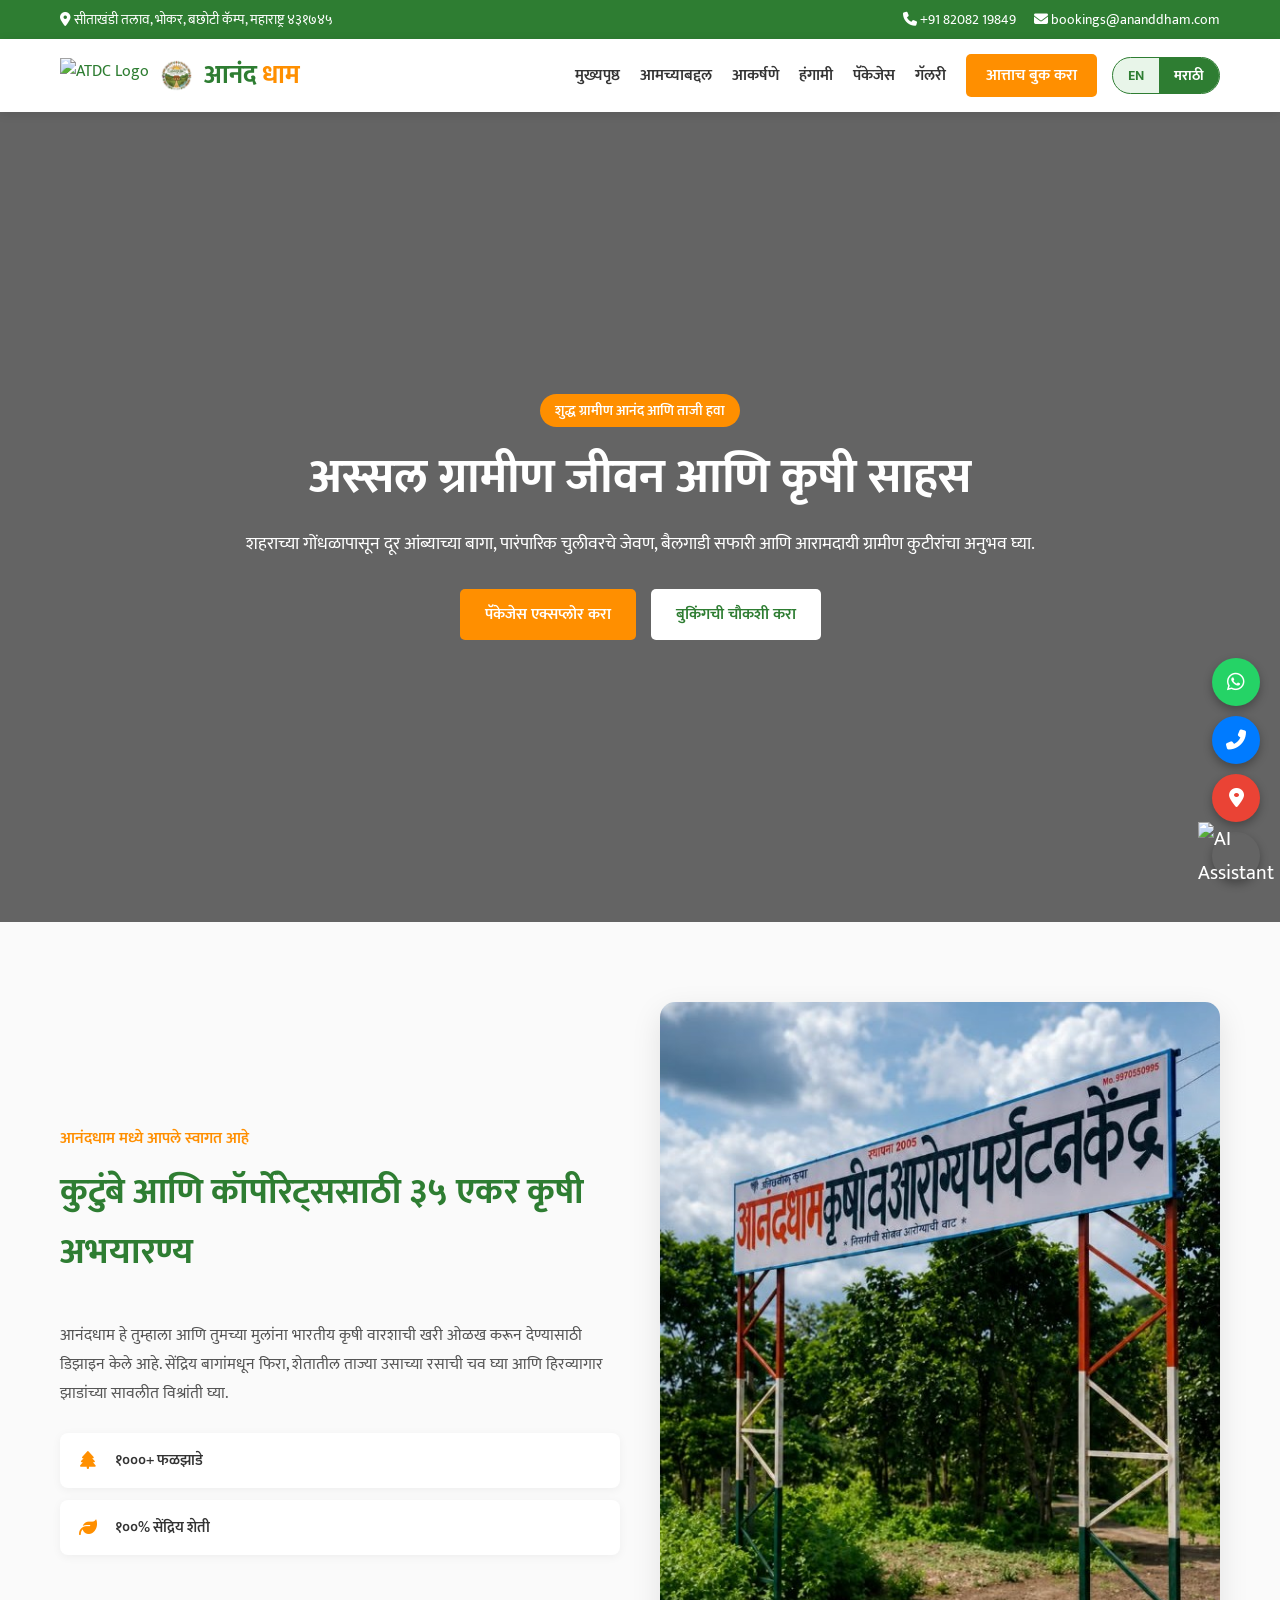
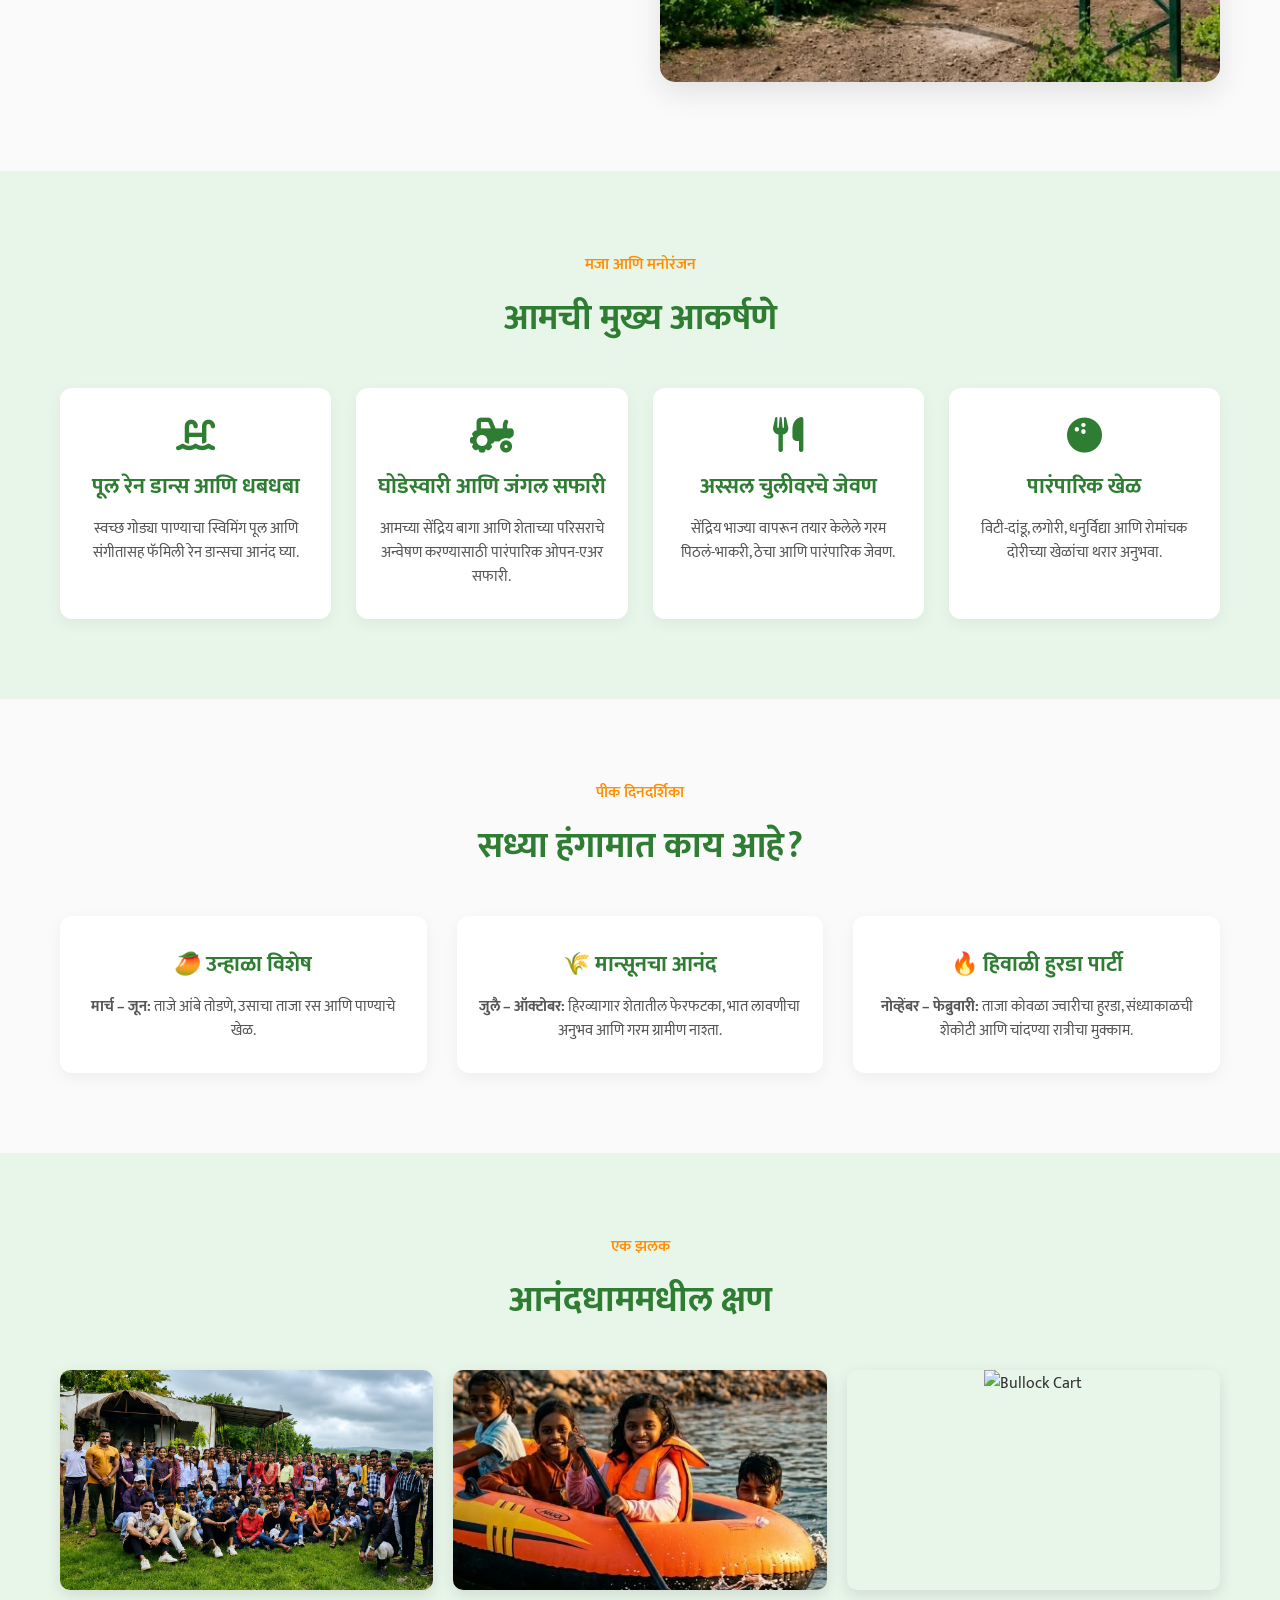
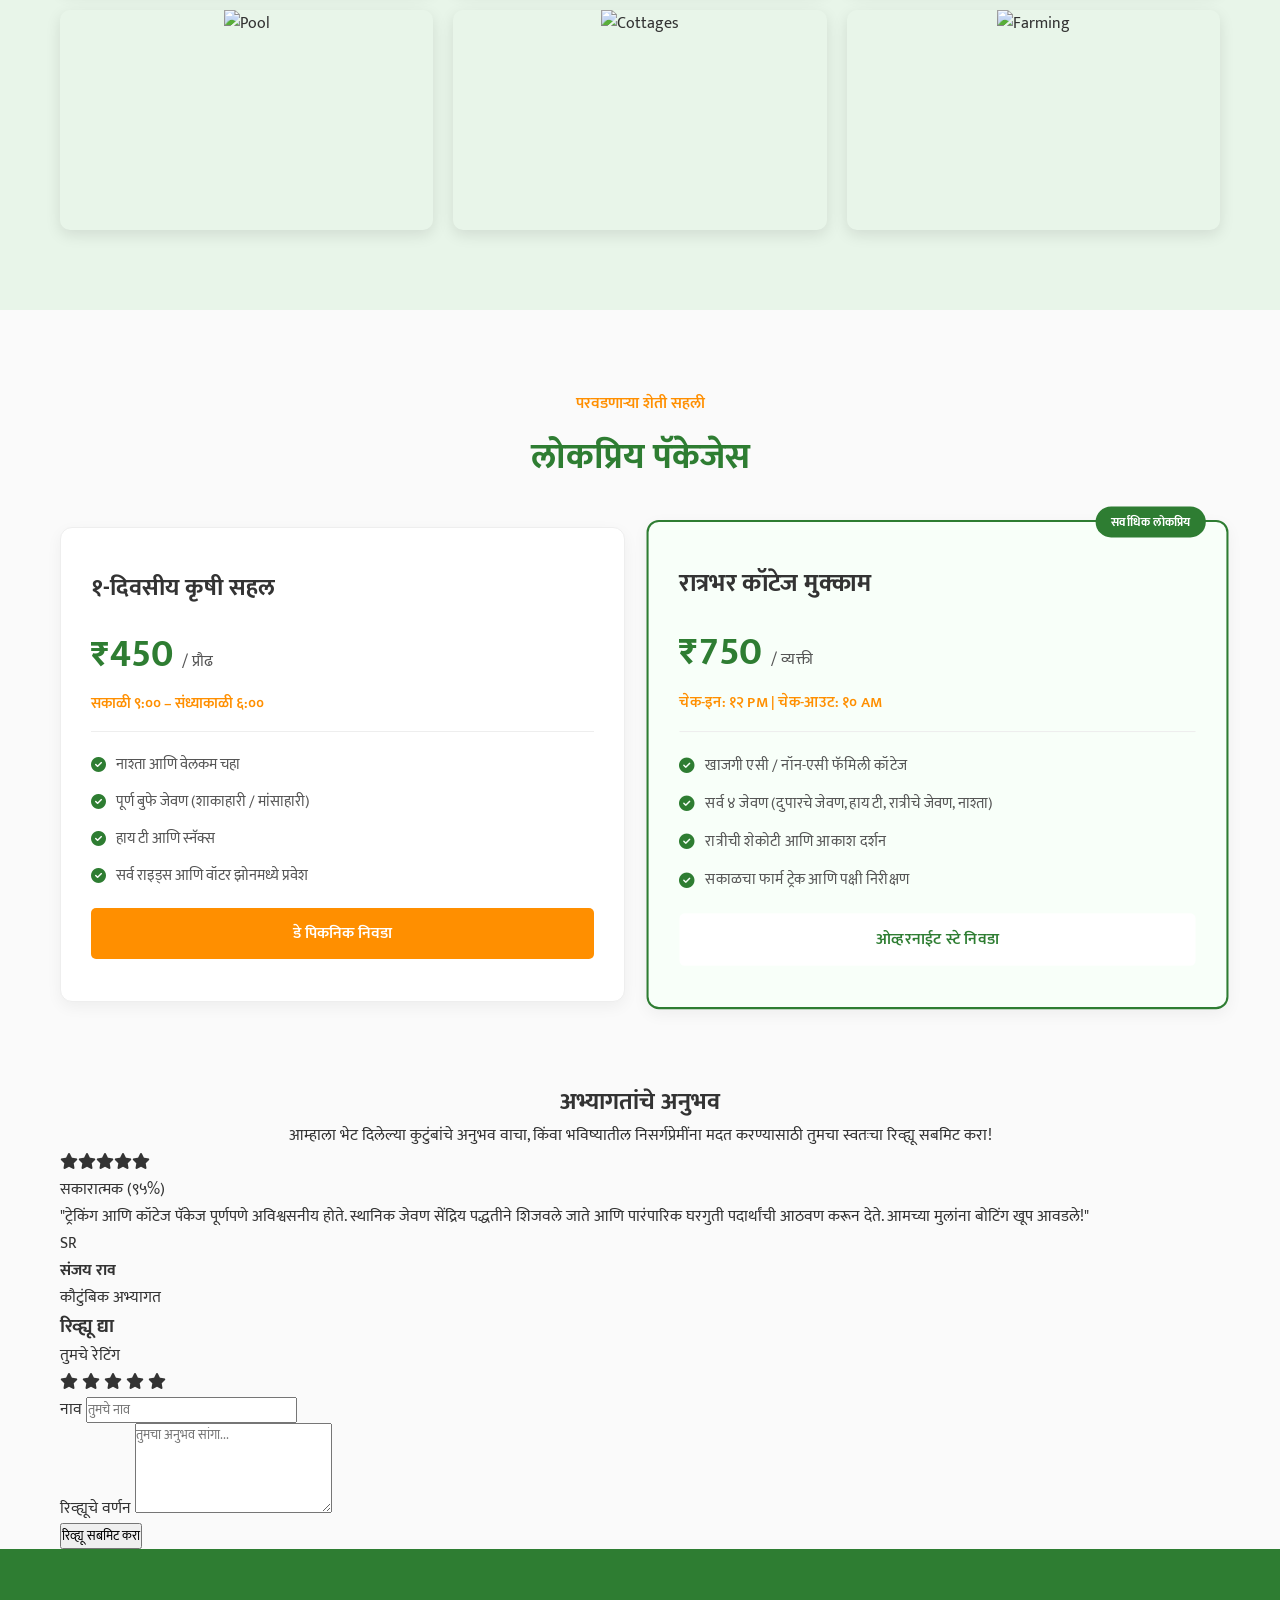
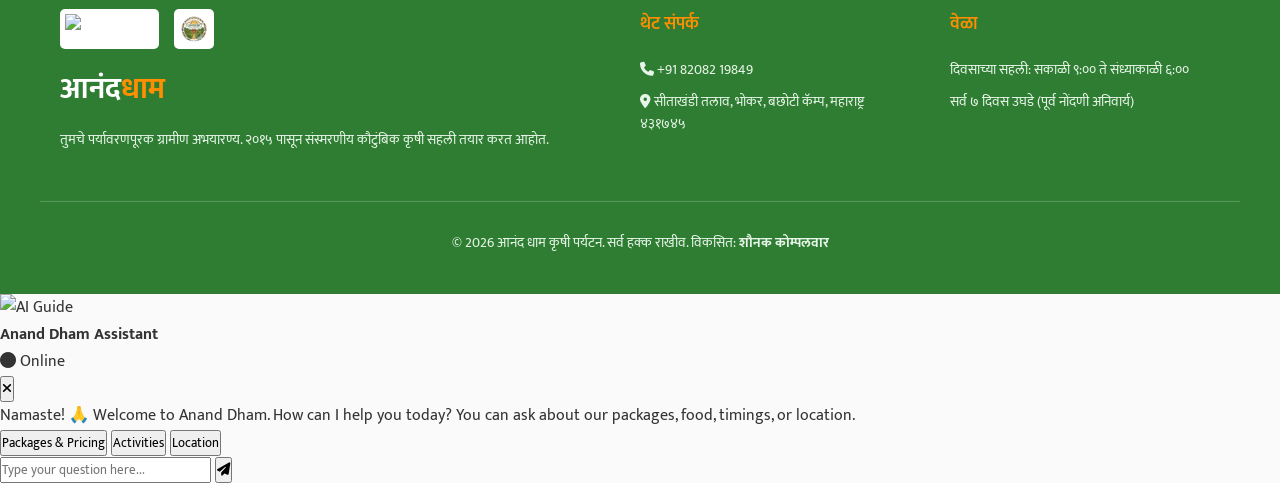
==== marathi.html @ 893b4823 "Update marathi.html" ====
<!DOCTYPE html>
<html lang="mr">
<head>
    <meta charset="UTF-8">
    <meta name="viewport" content="width=device-width, initial-scale=1.0">
    <title>आनंद धाम कृषी पर्यटन | अस्सल ग्रामीण जीवन</title>
    
    <!-- FontAwesome for Icons -->
    <link rel="stylesheet" href="https://cdnjs.cloudflare.com/ajax/libs/font-awesome/6.4.0/css/all.min.css">
    
    <!-- External CSS -->
    <link rel="stylesheet" href="style.css">
</head>
<body>

    <!-- Top Bar -->
    <div class="top-bar">
        <div class="top-bar-content">
            <span><i class="fas fa-map-marker-alt"></i> सीताखंडी तलाव, भोकर, बछोटी कॅम्प, महाराष्ट्र ४३१७४५</span>
            <div class="top-contact">
                <a href="tel:+918208219849"><i class="fas fa-phone"></i> +91 82082 19849</a>
                <a href="mailto:bookings@ananddham.com"><i class="fas fa-envelope"></i> bookings@ananddham.com</a>
            </div>
        </div>
    </div>

    <!-- Navigation Bar -->
    <header id="main-header">
        <div class="nav-container">
            <a href="#" class="logo">
                <img src="https://agritourism.in/wp-content/uploads/2023/07/ATDC-logo-01-01.png" alt="ATDC Logo" class="atdc-logo">
                <img src="Images/Logo.png" alt="Anand Dham Logo" class="second-logo">
                <h2>आनंद<span>धाम</span></h2>
            </a>

            <!-- Mobile Menu Icon -->
            <div class="menu-btn" id="menu-btn">
                <i class="fas fa-bars"></i>
            </div>

            <!-- Nav Links -->
            <ul class="nav-links" id="nav-links">
                <li><a href="#home" onclick="closeMenu()">मुख्यपृष्ठ</a></li>
                <li><a href="#about" onclick="closeMenu()">आमच्याबद्दल</a></li>
                <li><a href="#attractions" onclick="closeMenu()">आकर्षणे</a></li>
                <li><a href="#seasonal" onclick="closeMenu()">हंगामी</a></li>
                <li><a href="#packages" onclick="closeMenu()">पॅकेजेस</a></li>
                <li><a href="#gallery" onclick="closeMenu()">गॅलरी</a></li>
                <li><a href="https://wa.me/918208219849" class="btn-nav" onclick="closeMenu()">आत्ताच बुक करा</a></li>
                
                <!-- Language Switcher -->
                <li class="lang-switcher">
                    <a href="index.html" class="lang-btn">EN</a>
                    <a href="marathi.html" class="lang-btn active">मराठी</a>
                </li>
            </ul>
        </div>
    </header>

    <!-- Hero Section -->
    <section id="home" class="hero">
        <div class="hero-content reveal">
            <span class="badge">शुद्ध ग्रामीण आनंद आणि ताजी हवा</span>
            <h1>अस्सल ग्रामीण जीवन आणि कृषी साहस</h1>
            <p>शहराच्या गोंधळापासून दूर आंब्याच्या बागा, पारंपारिक चुलीवरचे जेवण, बैलगाडी सफारी आणि आरामदायी ग्रामीण कुटीरांचा अनुभव घ्या.</p>
            <div class="hero-btns">
                <a href="#packages" class="btn-primary">पॅकेजेस एक्सप्लोर करा</a>
                <a href="https://wa.me/918208219849" target="_blank" class="btn-secondary">बुकिंगची चौकशी करा</a>
            </div>
        </div>
    </section>

    <!-- About Section -->
    <section id="about" class="about-section">
        <div class="container about-grid">
            <div class="about-text reveal">
                <span class="section-subtitle">आनंदधाम मध्ये आपले स्वागत आहे</span>
                <h2 class="section-title">कुटुंबे आणि कॉर्पोरेट्ससाठी ३५ एकर कृषी अभयारण्य</h2>
                <p>आनंदधाम हे तुम्हाला आणि तुमच्या मुलांना भारतीय कृषी वारशाची खरी ओळख करून देण्यासाठी डिझाइन केले आहे. सेंद्रिय बागांमधून फिरा, शेतातील ताज्या उसाच्या रसाची चव घ्या आणि हिरव्यागार झाडांच्या सावलीत विश्रांती घ्या.</p>
                <div class="features-list">
                    <div class="feature-item"><i class="fas fa-tree"></i> १०००+ फळझाडे</div>
                    <div class="feature-item"><i class="fas fa-leaf"></i> १००% सेंद्रिय शेती</div>
                </div>
            </div>
            <div class="about-img reveal">
                <img src="Images/Entry_Gate.jpeg" alt="Rural Farm Walk">
            </div>
        </div>
    </section>

    <!-- Attractions Section -->
    <section id="attractions" class="attractions-section bg-light">
        <div class="container text-center reveal">
            <span class="section-subtitle">मजा आणि मनोरंजन</span>
            <h2 class="section-title">आमची मुख्य आकर्षणे</h2>
            <div class="grid-4">
                <div class="attraction-card">
                    <i class="fas fa-swimming-pool"></i>
                    <h3>पूल रेन डान्स आणि धबधबा</h3>
                    <p>स्वच्छ गोड्या पाण्याचा स्विमिंग पूल आणि संगीतासह फॅमिली रेन डान्सचा आनंद घ्या.</p>
                </div>
                <div class="attraction-card">
                    <i class="fas fa-tractor"></i>
                    <h3>घोडेस्वारी आणि जंगल सफारी</h3>
                    <p>आमच्या सेंद्रिय बागा आणि शेताच्या परिसराचे अन्वेषण करण्यासाठी पारंपारिक ओपन-एअर सफारी.</p>
                </div>
                <div class="attraction-card">
                    <i class="fas fa-utensils"></i>
                    <h3>अस्सल चुलीवरचे जेवण</h3>
                    <p>सेंद्रिय भाज्या वापरून तयार केलेले गरम पिठलं-भाकरी, ठेचा आणि पारंपारिक जेवण.</p>
                </div>
                <div class="attraction-card">
                    <i class="fas fa-bowling-ball"></i>
                    <h3>पारंपारिक खेळ</h3>
                    <p>विटी-दांडू, लगोरी, धनुर्विद्या आणि रोमांचक दोरीच्या खेळांचा थरार अनुभवा.</p>
                </div>
            </div>
        </div>
    </section>

    <!-- Seasonal Harvest Section -->
    <section id="seasonal" class="seasonal-section">
        <div class="container text-center reveal">
            <span class="section-subtitle">पीक दिनदर्शिका</span>
            <h2 class="section-title">सध्या हंगामात काय आहे?</h2>
            <div class="grid-3">
                <div class="season-card">
                    <h3>🥭 उन्हाळा विशेष</h3>
                    <p><strong>मार्च – जून:</strong> ताजे आंबे तोडणे, उसाचा ताजा रस आणि पाण्याचे खेळ.</p>
                </div>
                <div class="season-card">
                    <h3>🌾 मान्सूनचा आनंद</h3>
                    <p><strong>जुलै – ऑक्टोबर:</strong> हिरव्यागार शेतातील फेरफटका, भात लावणीचा अनुभव आणि गरम ग्रामीण नाश्ता.</p>
                </div>
                <div class="season-card">
                    <h3>🔥 हिवाळी हुरडा पार्टी</h3>
                    <p><strong>नोव्हेंबर – फेब्रुवारी:</strong> ताजा कोवळा ज्वारीचा हुरडा, संध्याकाळची शेकोटी आणि चांदण्या रात्रीचा मुक्काम.</p>
                </div>
            </div>
        </div>
    </section>

    <!-- Gallery Section -->
    <section id="gallery" class="gallery-section bg-light">
        <div class="container text-center reveal">
            <span class="section-subtitle">एक झलक</span>
            <h2 class="section-title">आनंदधाममधील क्षण</h2>
            <div class="gallery-grid">
                <div class="gallery-item"><img src="Images/Trip.png" alt="Farm View"></div>
                <div class="gallery-item"><img src="Images/Boating.jpeg" alt="Chulha Food"></div>
                <div class="gallery-item"><img src="https://images.unsplash.com/photo-1500595046743-cd271d694d30?auto=format&fit=crop&w=600&q=80" alt="Bullock Cart"></div>
                <div class="gallery-item"><img src="https://images.unsplash.com/photo-1576013551627-0cc20b96c2a7?auto=format&fit=crop&w=600&q=80" alt="Pool"></div>
                <div class="gallery-item"><img src="https://images.unsplash.com/photo-1587061949409-02df41d5e562?auto=format&fit=crop&w=600&q=80" alt="Cottages"></div>
                <div class="gallery-item"><img src="https://images.unsplash.com/photo-1618160702438-9b02ab6515c9?auto=format&fit=crop&w=600&q=80" alt="Farming"></div>
            </div>
        </div>
    </section>

    <!-- Packages Section -->
    <section id="packages" class="packages-section">
        <div class="container text-center reveal">
            <span class="section-subtitle">परवडणाऱ्या शेती सहली</span>
            <h2 class="section-title">लोकप्रिय पॅकेजेस</h2>
            <div class="grid-2">
                <div class="pricing-card">
                    <h3>१-दिवसीय कृषी सहल</h3>
                    <div class="price">₹450 <span>/ प्रौढ</span></div>
                    <p class="time">सकाळी ९:०० – संध्याकाळी ६:००</p>
                    <ul class="package-features">
                        <li><i class="fas fa-check-circle"></i> नाश्ता आणि वेलकम चहा</li>
                        <li><i class="fas fa-check-circle"></i> पूर्ण बुफे जेवण (शाकाहारी / मांसाहारी)</li>
                        <li><i class="fas fa-check-circle"></i> हाय टी आणि स्नॅक्स</li>
                        <li><i class="fas fa-check-circle"></i> सर्व राइड्स आणि वॉटर झोनमध्ये प्रवेश</li>
                    </ul>
                    <a href="https://wa.me/918208219849" target="_blank" class="btn-primary full-width">डे पिकनिक निवडा</a>
                </div>

                <div class="pricing-card popular">
                    <div class="popular-badge">सर्वाधिक लोकप्रिय</div>
                    <h3>रात्रभर कॉटेज मुक्काम</h3>
                    <div class="price">₹750 <span>/ व्यक्ती</span></div>
                    <p class="time">चेक-इन: १२ PM | चेक-आउट: १० AM</p>
                    <ul class="package-features">
                        <li><i class="fas fa-check-circle"></i> खाजगी एसी / नॉन-एसी फॅमिली कॉटेज</li>
                        <li><i class="fas fa-check-circle"></i> सर्व ४ जेवण (दुपारचे जेवण, हाय टी, रात्रीचे जेवण, नाश्ता)</li>
                        <li><i class="fas fa-check-circle"></i> रात्रीची शेकोटी आणि आकाश दर्शन</li>
                        <li><i class="fas fa-check-circle"></i> सकाळचा फार्म ट्रेक आणि पक्षी निरीक्षण</li>
                    </ul>
                    <a href="https://wa.me/918208219849" target="_blank" class="btn-secondary full-width">ओव्हरनाईट स्टे निवडा</a>
                </div>
            </div>
        </div>
    </section>

    <!-- Testimonials Section -->
    <section id="testimonials" class="testimonials-section">
        <div class="container">
            <div class="text-center reveal">
                <h2 class="testimonials-title">अभ्यागतांचे अनुभव</h2>
                <p class="testimonials-subtitle">आम्हाला भेट दिलेल्या कुटुंबांचे अनुभव वाचा, किंवा भविष्यातील निसर्गप्रेमींना मदत करण्यासाठी तुमचा स्वतःचा रिव्ह्यू सबमिट करा!</p>
            </div>
            
            <div class="testimonials-grid reveal">
                <!-- Left: Testimonial Card -->
                <div class="testimonial-display">
                    <div class="testimonial-card">
                        <div class="stars-rating">
                            <div>
                                <i class="fas fa-star"></i><i class="fas fa-star"></i><i class="fas fa-star"></i><i class="fas fa-star"></i><i class="fas fa-star"></i>
                            </div>
                            <span class="sentiment-badge">सकारात्मक (९५%)</span>
                        </div>
                        <p class="testimonial-text">"ट्रेकिंग आणि कॉटेज पॅकेज पूर्णपणे अविश्वसनीय होते. स्थानिक जेवण सेंद्रिय पद्धतीने शिजवले जाते आणि पारंपारिक घरगुती पदार्थांची आठवण करून देते. आमच्या मुलांना बोटिंग खूप आवडले!"</p>
                        <div class="testimonial-author">
                            <div class="author-avatar">SR</div>
                            <div class="author-info">
                                <h4>संजय राव</h4>
                                <span>कौटुंबिक अभ्यागत</span>
                            </div>
                        </div>
                    </div>
                    <div class="carousel-dots">
                        <span class="dot"></span>
                        <span class="dot active"></span>
                    </div>
                </div>

                <!-- Right: Review Form -->
                <div class="review-form-container">
                    <h3>रिव्ह्यू द्या</h3>
                    <form class="review-form">
                        <div class="form-group">
                            <label>तुमचे रेटिंग</label>
                            <div class="form-stars" id="rating-stars">
                                <i class="fas fa-star" data-value="1"></i>
                                <i class="fas fa-star" data-value="2"></i>
                                <i class="fas fa-star" data-value="3"></i>
                                <i class="fas fa-star" data-value="4"></i>
                                <i class="fas fa-star" data-value="5"></i>
                            </div>
                        </div>
                        <div class="form-group">
                            <label for="reviewerName">नाव</label>
                            <input type="text" id="reviewerName" placeholder="तुमचे नाव">
                        </div>
                        <div class="form-group">
                            <label for="reviewDesc">रिव्ह्यूचे वर्णन</label>
                            <textarea id="reviewDesc" rows="4" placeholder="तुमचा अनुभव सांगा..."></textarea>
                        </div>
                        <button type="button" class="btn-submit-review">रिव्ह्यू सबमिट करा</button>
                    </form>
                </div>
            </div>
        </div>
    </section>

    <!-- Footer -->
    <footer>
        <div class="container footer-grid reveal">
            <div class="footer-about">
                <div class="footer-logos">
                    <img src="https://agritourism.in/wp-content/uploads/2023/07/ATDC-logo-01-01.png" alt="ATDC Logo" class="atdc-logo-footer">
                    <img src="Images/Logo.png" alt="Anand Dham Logo" class="second-logo-footer">
                </div>
                <h2 class="footer-logo">आनंद<span>धाम</span></h2>
                <p>तुमचे पर्यावरणपूरक ग्रामीण अभयारण्य. २०१५ पासून संस्मरणीय कौटुंबिक कृषी सहली तयार करत आहोत.</p>
            </div>
            <div class="footer-contact">
                <h4>थेट संपर्क</h4>
                <p><i class="fas fa-phone"></i> +91 82082 19849</p>
                <p><i class="fas fa-map-marker-alt"></i> सीताखंडी तलाव, भोकर, बछोटी कॅम्प, महाराष्ट्र ४३१७४५</p>
            </div>
            <div class="footer-timing">
                <h4>वेळा</h4>
                <p>दिवसाच्या सहली: सकाळी ९:०० ते संध्याकाळी ६:००</p>
                <p>सर्व ७ दिवस उघडे (पूर्व नोंदणी अनिवार्य)</p>
            </div>
        </div>
        <div class="footer-bottom">
            <p>© 2026 आनंद धाम कृषी पर्यटन. सर्व हक्क राखीव. विकसित: <strong>शौनक कोम्पलवार</strong></p>
        </div>
    </footer>

    <!-- Floating Action Buttons -->
    <div class="floating-btns">
        <a href="https://wa.me/918208219849" class="float-btn wa-btn" target="_blank" title="WhatsApp Us"><i class="fab fa-whatsapp"></i></a>
        <a href="tel:+918208219849" class="float-btn call-btn" title="Call Us"><i class="fas fa-phone-alt"></i></a>
        <a href="https://maps.app.goo.gl/69PdTthLJy8bMyaJ8" class="float-btn map-btn" target="_blank" title="View on Map"><i class="fas fa-map-marker-alt"></i></a>
        
        <!-- New AI Bot Widget Button -->
        <a href="#" class="float-btn ai-bot-btn" title="Chat with AI" id="ai-chat-toggle">
            <img src="https://images.unsplash.com/photo-1544005313-94ddf0286df2?auto=format&fit=crop&w=150&q=80" alt="AI Assistant">
        </a>
    </div>

    <!-- AI Chatbot Modal Widget -->
    <div class="ai-chat-container" id="ai-chat-container">
        <div class="ai-chat-header">
            <div class="ai-chat-profile">
                <img src="https://images.unsplash.com/photo-1544005313-94ddf0286df2?auto=format&fit=crop&w=150&q=80" alt="AI Guide">
                <div>
                    <h4>Anand Dham Assistant</h4>
                    <span class="online-status"><i class="fas fa-circle"></i> Online</span>
                </div>
            </div>
            <button id="close-chat" class="close-chat-btn"><i class="fas fa-times"></i></button>
        </div>
        
        <div class="ai-chat-messages" id="ai-chat-messages">
            <div class="bot-msg msg">
                <p>Namaste! 🙏 Welcome to Anand Dham. How can I help you today? You can ask about our packages, food, timings, or location.</p>
            </div>
        </div>

        <!-- Quick Prompt Chips -->
        <div class="ai-quick-prompts">
            <button class="quick-chip" onclick="sendQuickPrompt('What are the packages and prices?')">Packages & Pricing</button>
            <button class="quick-chip" onclick="sendQuickPrompt('What activities are available?')">Activities</button>
            <button class="quick-chip" onclick="sendQuickPrompt('Where is Anand Dham located?')">Location</button>
        </div>

        <div class="ai-chat-input-area">
            <input type="text" id="ai-user-input" placeholder="Type your question here..." autocomplete="off">
            <button id="send-ai-msg"><i class="fas fa-paper-plane"></i></button>
        </div>
    </div>

    <!-- External JavaScript -->
    <script src="script.js"></script>

</body>
</html>
---- style.css ----
/* --- Google Fonts (Mukta for Marathi, Poppins for English) --- */
@import url('https://fonts.googleapis.com/css2?family=Mukta:wght@300;400;600;700&family=Poppins:wght@300;400;600;700&display=swap');

/* --- CSS Variables --- */
:root {
    --primary-green: #2E7D32;
    --light-green: #E8F5E9;
    --accent-orange: #FF8F00;
    --text-dark: #333333;
    --text-light: #555555;
    --white: #FFFFFF;
}

* { margin: 0; padding: 0; box-sizing: border-box; font-family: 'Mukta', 'Poppins', sans-serif; }
body { background-color: #FAFAFA; color: var(--text-dark); scroll-behavior: smooth; overflow-x: hidden; }
.container { max-width: 1200px; margin: 0 auto; padding: 0 20px; }
.text-center { text-align: center; }

/* --- Scroll Animation Classes --- */
.reveal { opacity: 0; transform: translateY(50px); transition: all 0.8s ease-out; }
.reveal.active { opacity: 1; transform: translateY(0); }

/* --- Top Bar --- */
.top-bar { background-color: var(--primary-green); color: var(--white); padding: 8px 0; font-size: 14px; }
.top-bar-content { max-width: 1200px; margin: 0 auto; padding: 0 20px; display: flex; justify-content: space-between; align-items: center; flex-wrap: wrap; text-align: center; }
.top-contact a { color: var(--white); text-decoration: none; margin-left: 15px; }

/* --- Navigation Header & Logos --- */
header { background: rgba(255, 255, 255, 0.95); position: sticky; top: 0; z-index: 1000; box-shadow: 0 2px 10px rgba(0,0,0,0.1); padding: 15px 0; transition: 0.3s; }
header.scrolled { background: var(--white); padding: 10px 0; }
.nav-container { max-width: 1200px; margin: 0 auto; padding: 0 20px; display: flex; justify-content: space-between; align-items: center; }

.logo { display: flex; align-items: center; gap: 10px; text-decoration: none; color: var(--primary-green); }
.atdc-logo { height: 35px; }
.second-logo { height: 35px; border-radius: 5px; }
.logo h2 { font-size: 26px; font-weight: 700; margin: 0; display: flex; align-items: center; gap: 5px;}
.logo span { color: var(--accent-orange); }

.nav-links { display: flex; list-style: none; align-items: center; }
.nav-links li { margin-left: 20px; }
.nav-links a { text-decoration: none; color: var(--text-dark); font-weight: 600; font-size: 16px; transition: 0.3s; }
.nav-links a:hover { color: var(--accent-orange); }
.btn-nav { background: var(--accent-orange); color: var(--white) !important; padding: 8px 20px; border-radius: 5px; }
.menu-btn { display: none; font-size: 24px; color: var(--primary-green); cursor: pointer; }

/* --- Language Switcher Styling --- */
.lang-switcher {
    display: flex;
    background-color: var(--light-green);
    border-radius: 25px;
    overflow: hidden;
    margin-left: 15px !important;
    border: 1px solid var(--primary-green);
}
.lang-btn {
    padding: 6px 15px !important;
    font-size: 14px !important;
    font-weight: 700 !important;
    text-decoration: none;
    color: var(--primary-green) !important;
    transition: all 0.3s ease;
    margin: 0 !important;
}
.lang-btn:hover { background-color: #C8E6C9; }
.lang-btn.active { background-color: var(--primary-green) !important; color: var(--white) !important; }

/* --- Hero Section --- */
.hero { 
    min-height: 90vh; 
    background: linear-gradient(rgba(0,0,0,0.6), rgba(0,0,0,0.6)), url('https://images.unsplash.com/photo-1595974482597-4b8da8879bc5?auto=format&fit=crop&w=1920&q=80') center/cover;
    display: flex; align-items: center; justify-content: center; text-align: center; color: var(--white); padding: 100px 20px;
}
.hero-content { max-width: 800px; }
.badge { background: var(--accent-orange); padding: 5px 15px; border-radius: 20px; font-size: 14px; font-weight: 600; display: inline-block; margin-bottom: 20px; }
.hero h1 { font-size: 48px; margin-bottom: 20px; font-weight: 700; line-height: 1.3; }
.hero p { font-size: 18px; margin-bottom: 30px; line-height: 1.6; }
.hero-btns { display: flex; justify-content: center; gap: 15px; flex-wrap: wrap; }

/* --- Buttons --- */
.btn-primary, .btn-secondary { padding: 12px 25px; text-decoration: none; border-radius: 5px; font-weight: 600; display: inline-block; transition: 0.3s; cursor: pointer; font-size: 16px;}
.btn-primary { background: var(--accent-orange); color: var(--white); }
.btn-primary:hover { background: #E65100; transform: translateY(-2px); }
.btn-secondary { background: var(--white); color: var(--primary-green); }
.btn-secondary:hover { background: var(--light-green); }
.full-width { display: block; width: 100%; text-align: center; margin-top: 20px; margin-left: 0 !important; margin-right: 0 !important; }

/* --- Sections Common --- */
.about-section, .attractions-section, .seasonal-section, .gallery-section, .packages-section { padding: 80px 0; overflow: hidden; }
.bg-light { background-color: var(--light-green); }
.section-subtitle { color: var(--accent-orange); font-weight: 600; display: block; margin-bottom: 10px; font-size: 16px;}
.section-title { font-size: 36px; color: var(--primary-green); margin-bottom: 40px; font-weight: 700; }

/* --- Layout Grids (Responsive) --- */
.about-grid { display: grid; grid-template-columns: 1fr 1fr; gap: 40px; align-items: center; }
.grid-4 { display: grid; grid-template-columns: repeat(auto-fit, minmax(240px, 1fr)); gap: 25px; }
.grid-3 { display: grid; grid-template-columns: repeat(auto-fit, minmax(280px, 1fr)); gap: 30px; }
.grid-2 { display: grid; grid-template-columns: repeat(auto-fit, minmax(320px, 1fr)); gap: 30px; justify-content: center; }
.gallery-grid { display: grid; grid-template-columns: repeat(auto-fit, minmax(300px, 1fr)); gap: 20px; }

/* --- Content Styling --- */
.about-text p { font-size: 16px; line-height: 1.8; color: var(--text-light); margin-bottom: 25px; }
.feature-item { background: var(--white); padding: 15px; margin-bottom: 12px; border-radius: 8px; box-shadow: 0 2px 10px rgba(0,0,0,0.05); font-weight: 600; font-size: 15px; display: flex; align-items: center;}
.feature-item i { color: var(--accent-orange); font-size: 18px; margin-right: 15px; width: 25px; text-align: center;}
.about-img img { width: 100%; border-radius: 15px; box-shadow: 0 10px 30px rgba(0,0,0,0.1); }

.attraction-card, .season-card, .pricing-card { background: var(--white); padding: 30px 20px; border-radius: 12px; box-shadow: 0 5px 15px rgba(0,0,0,0.05); transition: 0.3s; }
.attraction-card:hover, .season-card:hover { transform: translateY(-8px); box-shadow: 0 10px 20px rgba(0,0,0,0.1); }
.attraction-card i { font-size: 35px; color: var(--primary-green); margin-bottom: 15px; transition: 0.3s; }
.attraction-card:hover i { transform: scale(1.1); color: var(--accent-orange); }
.attraction-card h3, .season-card h3 { color: var(--primary-green); margin-bottom: 12px; font-size: 22px; font-weight: 700;}
.attraction-card p, .season-card p { color: var(--text-light); line-height: 1.6; font-size: 15px;}

.gallery-item { border-radius: 10px; overflow: hidden; box-shadow: 0 5px 15px rgba(0,0,0,0.1); height: 220px; }
.gallery-item img { width: 100%; height: 100%; object-fit: cover; transition: transform 0.4s ease; }
.gallery-item:hover img { transform: scale(1.1); }

.pricing-card { padding: 40px 30px; text-align: left; position: relative; border: 1px solid #eee; }
.pricing-card.popular { border: 2px solid var(--primary-green); background-color: #F8FFF9; transform: scale(1.03); }
.popular-badge { position: absolute; top: -15px; right: 20px; background: var(--primary-green); color: var(--white); padding: 5px 15px; border-radius: 20px; font-size: 12px; font-weight: bold; }
.pricing-card h3 { font-size: 24px; color: var(--text-dark); margin-bottom: 15px; font-weight: 700; }
.price { font-size: 38px; color: var(--primary-green); font-weight: 700; margin-bottom: 5px; }
.price span { font-size: 16px; color: var(--text-light); font-weight: 400; }
.time { color: var(--accent-orange); font-weight: 600; margin-bottom: 20px; border-bottom: 1px solid #eee; padding-bottom: 15px; font-size: 15px;}
.package-features { list-style: none; }
.package-features li { margin-bottom: 12px; color: var(--text-light); font-size: 15px; display: flex; align-items: flex-start;}
.package-features i { color: var(--primary-green); margin-right: 10px; margin-top: 5px;}

/* --- Footer --- */
footer { background: var(--primary-green); color: var(--white); padding: 60px 0 20px; }
.footer-grid { display: grid; grid-template-columns: 2fr 1fr 1fr; gap: 40px; border-bottom: 1px solid rgba(255,255,255,0.2); padding-bottom: 40px; margin-bottom: 20px; }
.footer-logos { display: flex; align-items: center; gap: 15px; margin-bottom: 15px; }
.atdc-logo-footer, .second-logo-footer { height: 40px; background: white; padding: 5px; border-radius: 5px; }
.footer-logo { font-size: 30px; margin-bottom: 15px; font-weight: 700;}
.footer-logo span { color: var(--accent-orange); }
footer h4 { margin-bottom: 20px; font-size: 18px; color: var(--accent-orange); font-weight: 600;}
footer p { margin-bottom: 10px; font-size: 14px; color: #E8F5E9; line-height: 1.6; }
.footer-bottom { text-align: center; font-size: 13px; color: #C8E6C9; padding: 10px 0; }

/* --- Floating Buttons --- */
.floating-btns { position: fixed; bottom: 20px; right: 20px; display: flex; flex-direction: column; gap: 10px; z-index: 1000; }
.float-btn { width: 48px; height: 48px; border-radius: 50%; display: flex; justify-content: center; align-items: center; color: var(--white); text-decoration: none; font-size: 20px; box-shadow: 0 4px 10px rgba(0,0,0,0.3); transition: 0.3s; }
.float-btn:hover { transform: scale(1.1); }
.wa-btn { background-color: #25D366; animation: pulse 2s infinite; }
.call-btn { background-color: #007BFF; }
.map-btn { background-color: #EA4335; }
@keyframes pulse { 0% { box-shadow: 0 0 0 0 rgba(37, 211, 102, 0.7); } 70% { box-shadow: 0 0 0 10px rgba(37, 211, 102, 0); } 100% { box-shadow: 0 0 0 0 rgba(37, 211, 102, 0); } }


/* --- 📱 RESPONSIVE DESIGN (PC & MOBILE) ---*/


@media (max-width: 992px) {
    .about-grid, .footer-grid { grid-template-columns: 1fr; text-align: center; gap: 30px; }
    .feature-item { justify-content: center; }
    .pricing-card.popular { transform: scale(1); }
    .footer-logos { justify-content: center; } 
    .top-bar-content { flex-direction: column; gap: 8px; justify-content: center;}
    .top-contact a { margin: 0 10px; }
}

@media (max-width: 768px) {
    .about-section, .attractions-section, .seasonal-section, .gallery-section, .packages-section { padding: 50px 0; }
    
    .menu-btn { display: block; }
    .nav-links { 
        position: fixed; top: 65px; right: -100%; flex-direction: column; background: var(--white); 
        width: 100%; text-align: center; padding: 20px 0; box-shadow: 0 5px 10px rgba(0,0,0,0.1); transition: right 0.4s ease;
    }
    .nav-links.active { right: 0; }
    .nav-links li { margin: 12px 0; }
    .logo h2 { font-size: 22px; }
    
    /* Mobile Language Switcher */
    .lang-switcher { margin: 15px auto !important; display: inline-flex; }

    .hero h1 { font-size: 32px; }
    .hero p { font-size: 16px; margin-bottom: 25px;}
    .section-title { font-size: 28px; margin-bottom: 30px; }
    
    .grid-4, .grid-3, .grid-2, .gallery-grid { grid-template-columns: 1fr; gap: 20px; }
    .gallery-item { height: 250px; }
    .pricing-card { padding: 30px 20px; }
    
    .float-btn { width: 45px; height: 45px; font-size: 18px; }
}
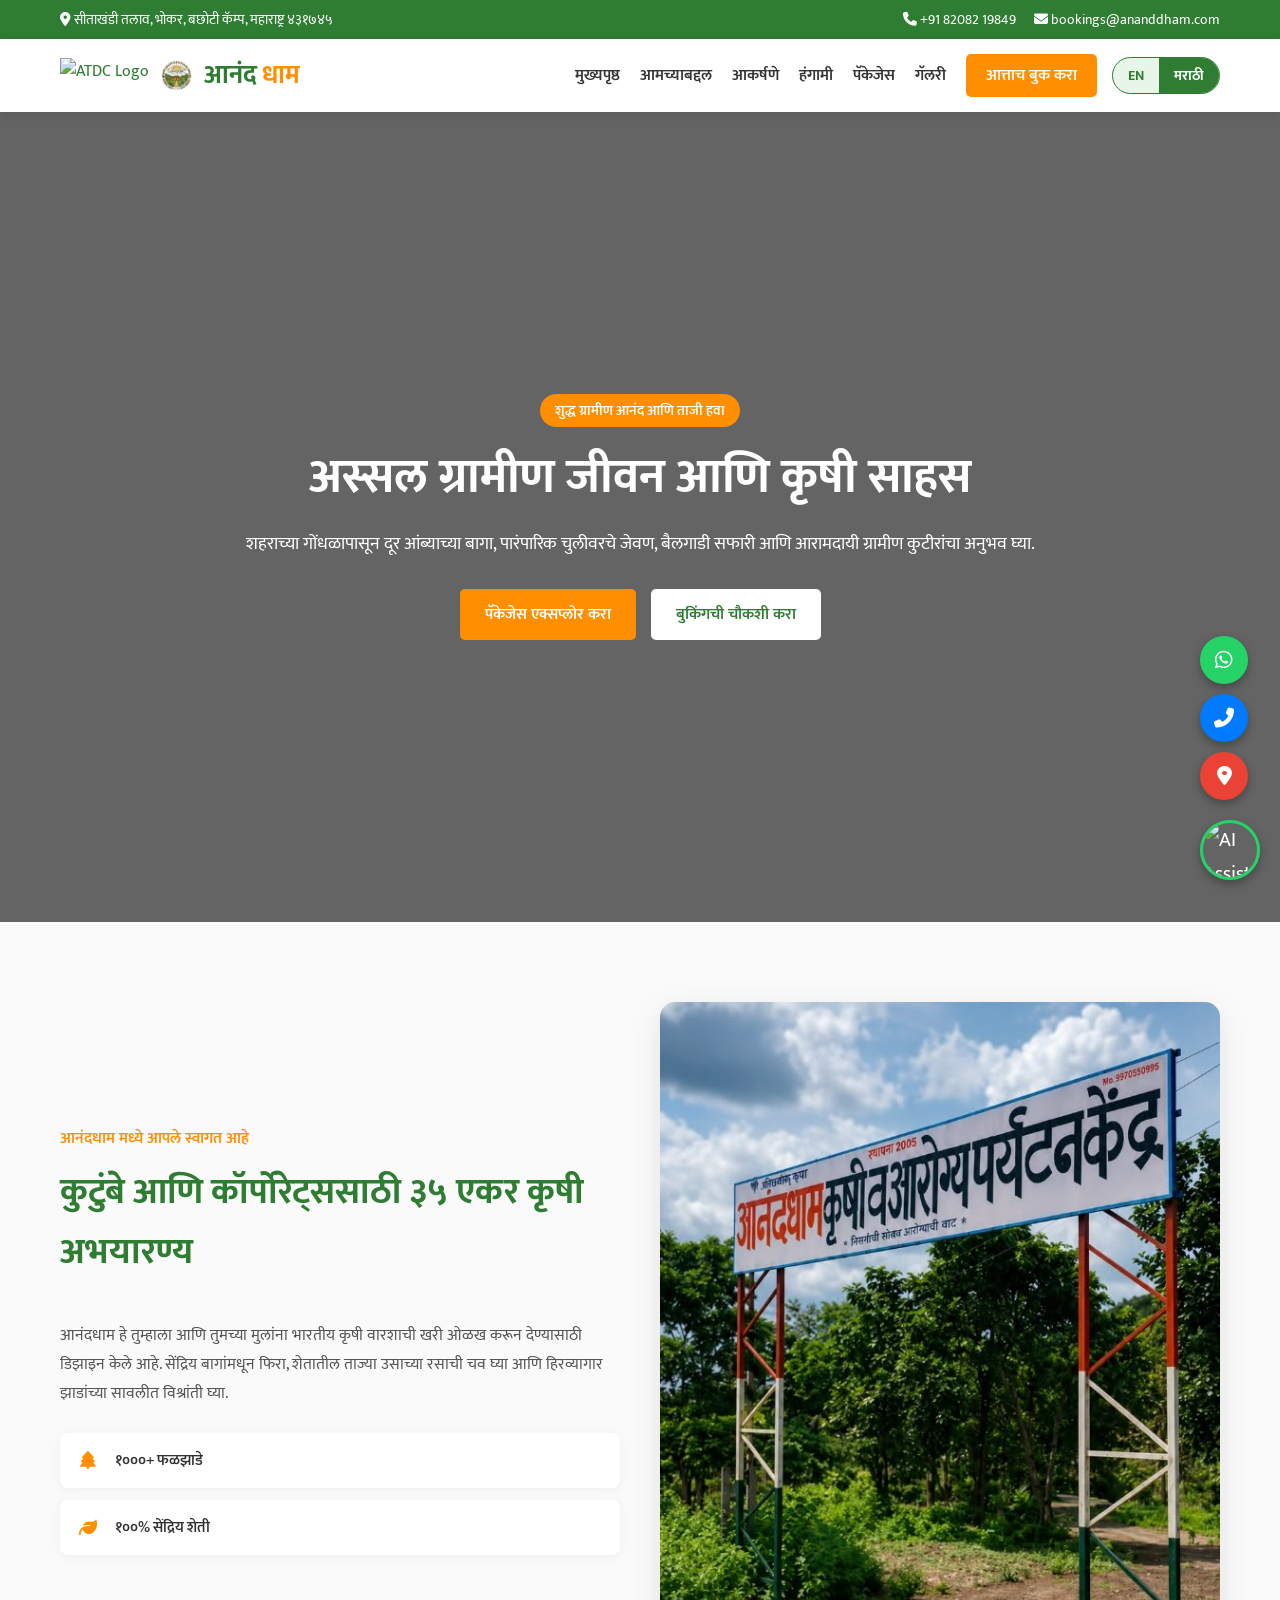
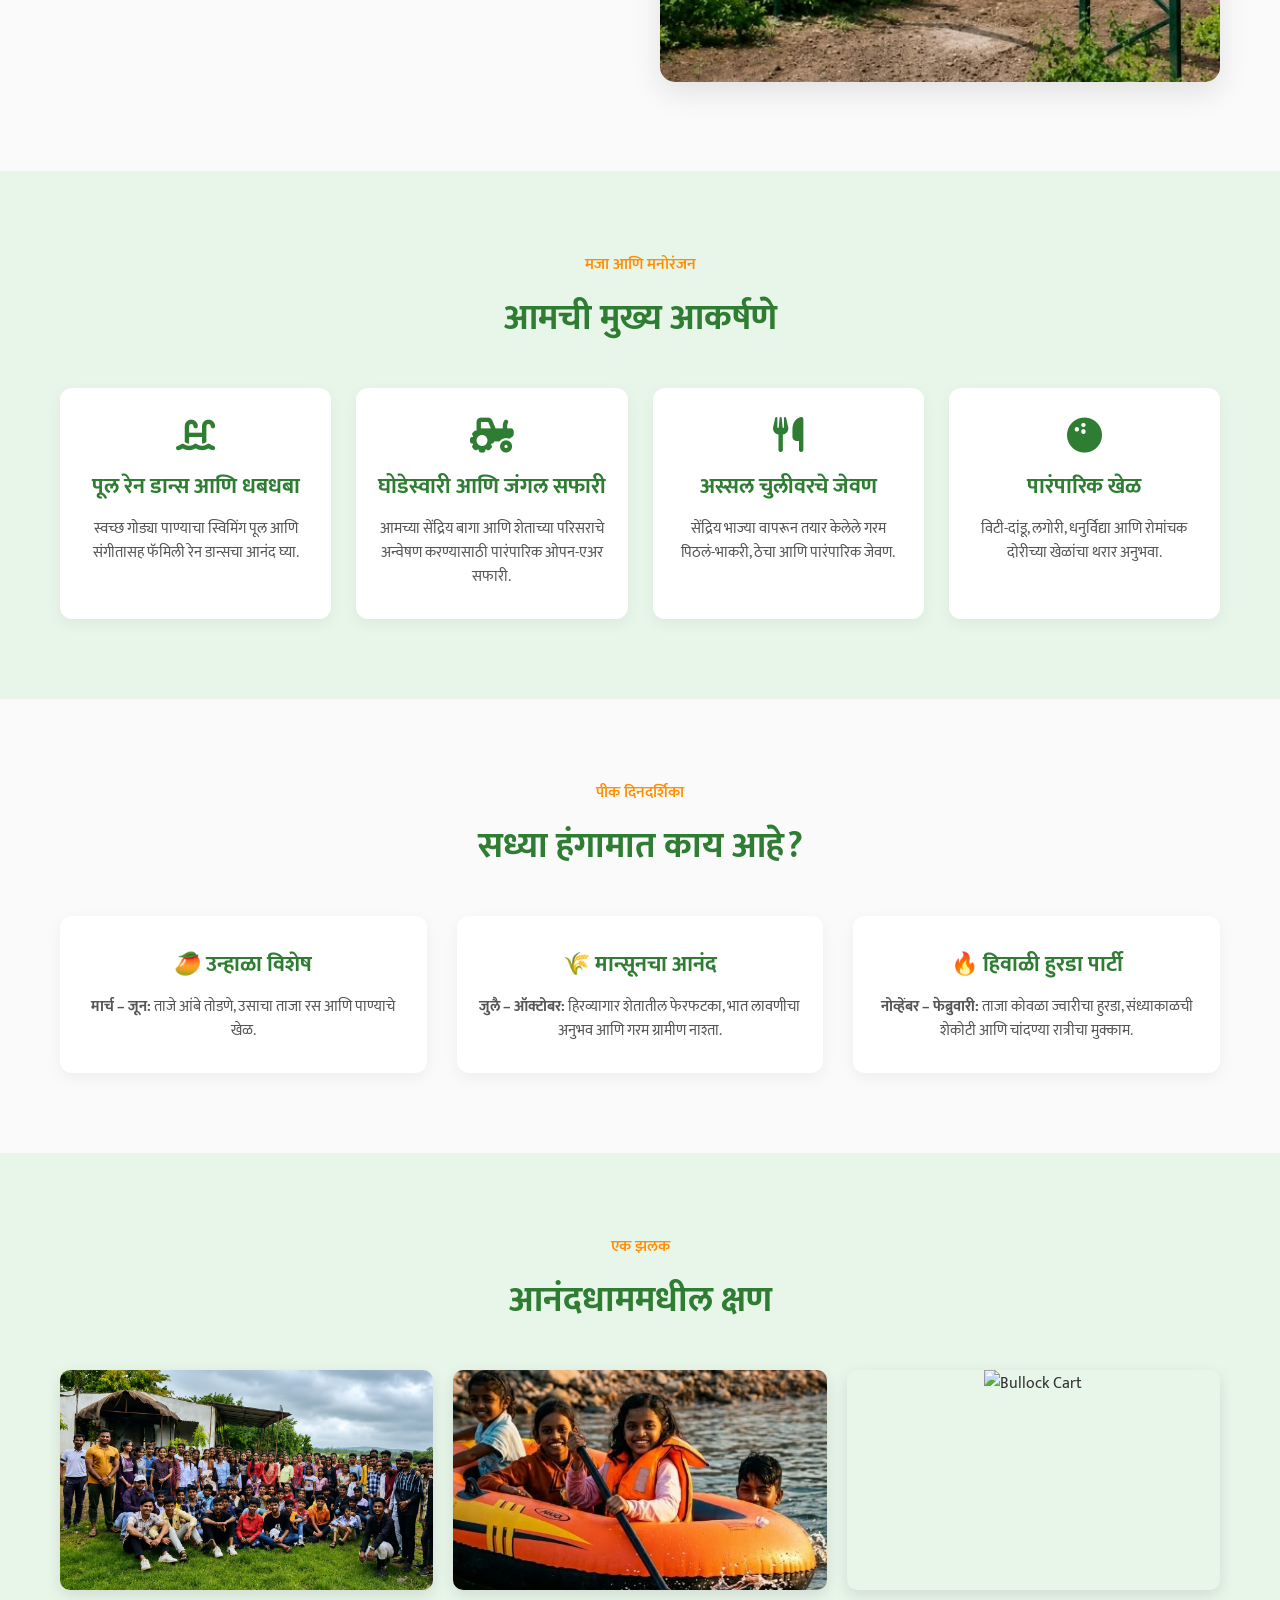
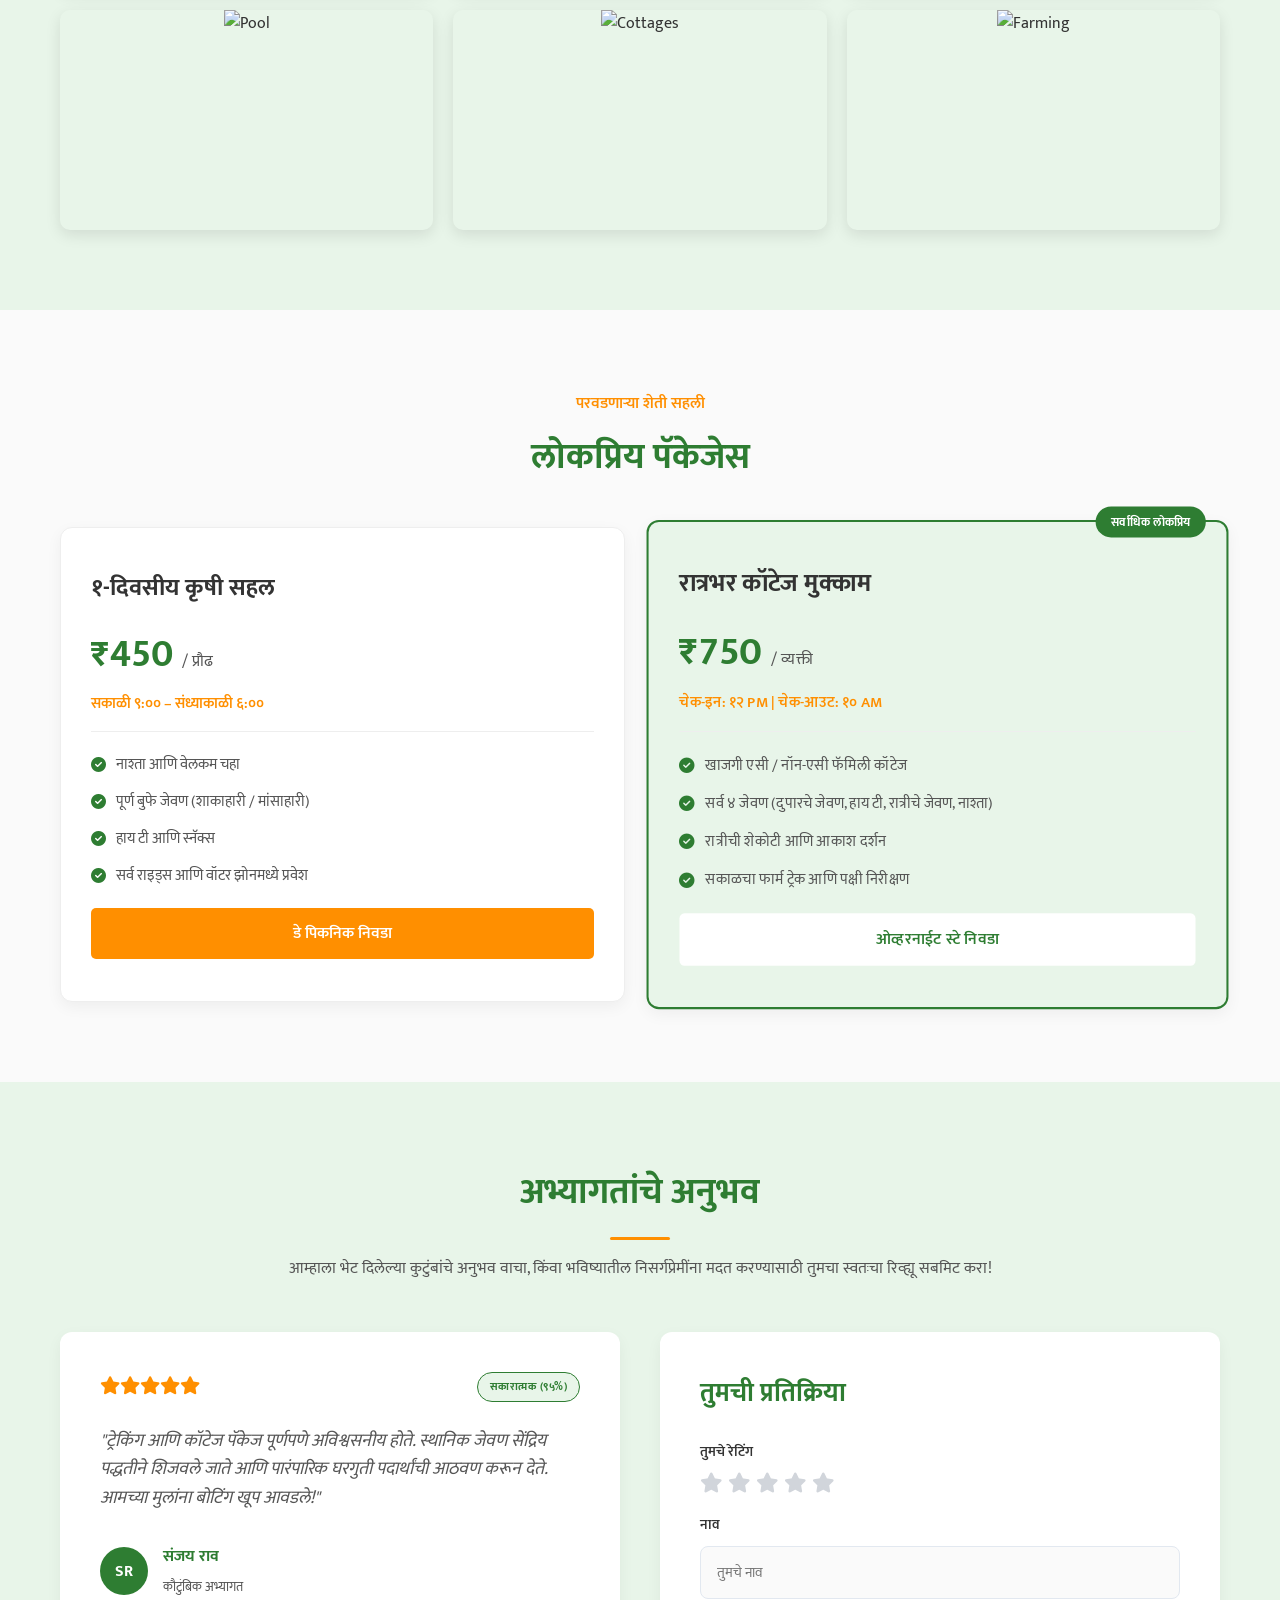
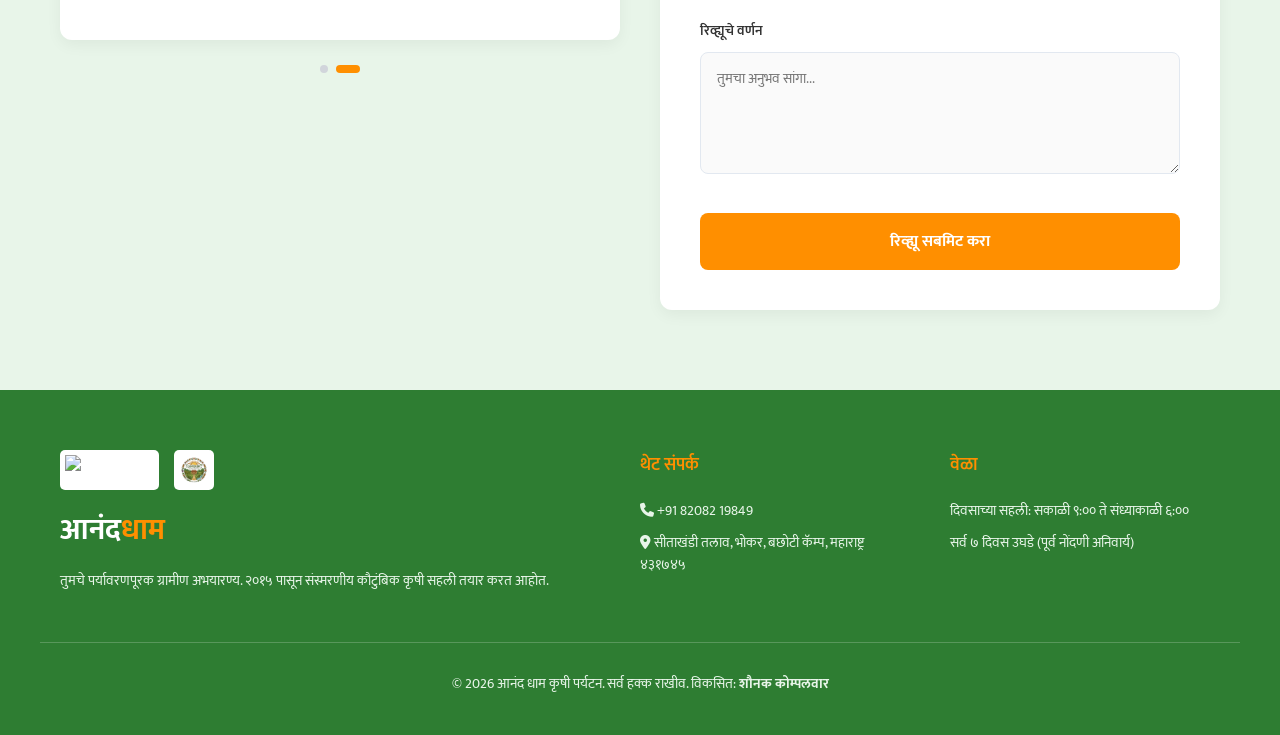
==== commit 79a0a6b8: "Update marathi.html" ====
--- a/marathi.html
+++ b/marathi.html
@@ -227,7 +227,7 @@
 
                 <!-- Right: Review Form -->
                 <div class="review-form-container">
-                    <h3>रिव्ह्यू द्या</h3>
+                    <h3>तुमची प्रतिक्रिया</h3>
                     <form class="review-form">
                         <div class="form-group">
                             <label>तुमचे रेटिंग</label>
@@ -293,7 +293,7 @@
         </a>
     </div>
 
-    <!-- AI Chatbot Modal Widget -->
+    <!-- AI Chatbot -->
     <div class="ai-chat-container" id="ai-chat-container">
         <div class="ai-chat-header">
             <div class="ai-chat-profile">
--- a/style.css
+++ b/style.css
@@ -90,7 +90,7 @@
 .section-subtitle { color: var(--accent-orange); font-weight: 600; display: block; margin-bottom: 10px; font-size: 16px;}
 .section-title { font-size: 36px; color: var(--primary-green); margin-bottom: 40px; font-weight: 700; }
 
-/* --- Layout Grids (Responsive) --- */
+/* --- Layout Grids --- */
 .about-grid { display: grid; grid-template-columns: 1fr 1fr; gap: 40px; align-items: center; }
 .grid-4 { display: grid; grid-template-columns: repeat(auto-fit, minmax(240px, 1fr)); gap: 25px; }
 .grid-3 { display: grid; grid-template-columns: repeat(auto-fit, minmax(280px, 1fr)); gap: 30px; }
@@ -115,15 +115,204 @@
 .gallery-item:hover img { transform: scale(1.1); }
 
 .pricing-card { padding: 40px 30px; text-align: left; position: relative; border: 1px solid #eee; }
-.pricing-card.popular { border: 2px solid var(--primary-green); background-color: #F8FFF9; transform: scale(1.03); }
+.pricing-card.popular { border: 2px solid var(--primary-green); background-color: #E8F5E9; transform: scale(1.03); }
 .popular-badge { position: absolute; top: -15px; right: 20px; background: var(--primary-green); color: var(--white); padding: 5px 15px; border-radius: 20px; font-size: 12px; font-weight: bold; }
 .pricing-card h3 { font-size: 24px; color: var(--text-dark); margin-bottom: 15px; font-weight: 700; }
+.pricing-card.popular h3 { font-size: 24px; color: var(--text-dark); margin-bottom: 15px; font-weight: 700; }
 .price { font-size: 38px; color: var(--primary-green); font-weight: 700; margin-bottom: 5px; }
 .price span { font-size: 16px; color: var(--text-light); font-weight: 400; }
 .time { color: var(--accent-orange); font-weight: 600; margin-bottom: 20px; border-bottom: 1px solid #eee; padding-bottom: 15px; font-size: 15px;}
 .package-features { list-style: none; }
 .package-features li { margin-bottom: 12px; color: var(--text-light); font-size: 15px; display: flex; align-items: flex-start;}
 .package-features i { color: var(--primary-green); margin-right: 10px; margin-top: 5px;}
+
+/* =========================================
+   TESTIMONIALS SECTION (Light Theme)
+   ========================================= */
+.testimonials-section {
+    background-color: var(--light-green); 
+    padding: 80px 0;
+    color: var(--text-dark);
+}
+.testimonials-title {
+    font-size: 36px;
+    font-weight: 700;
+    color: var(--primary-green);
+    margin-bottom: 10px;
+}
+.testimonials-title::after {
+    content: '';
+    display: block;
+    width: 60px;
+    height: 3px;
+    background: var(--accent-orange);
+    margin: 15px auto 0;
+    border-radius: 2px;
+}
+.testimonials-subtitle {
+    color: var(--text-light);
+    margin-top: 15px;
+    margin-bottom: 50px;
+    font-size: 16px;
+}
+
+/* SMART GRID: Automatically stacks to 1 column on small screens */
+.testimonials-grid {
+    display: grid;
+    grid-template-columns: repeat(auto-fit, minmax(320px, 1fr));
+    gap: 40px;
+    align-items: stretch;
+}
+
+/* Testimonial Card Display */
+.testimonial-display {
+    display: flex;
+    flex-direction: column;
+    align-items: center;
+}
+.testimonial-card {
+    background-color: var(--white);
+    border-radius: 12px;
+    padding: 40px;
+    width: 100%;
+    box-shadow: 0 5px 15px rgba(0,0,0,0.05); 
+}
+.stars-rating {
+    display: flex;
+    justify-content: space-between;
+    align-items: center;
+    color: var(--accent-orange); 
+    margin-bottom: 25px;
+    font-size: 18px;
+    width: 100%;
+}
+.sentiment-badge {
+    background: var(--light-green);
+    color: var(--primary-green);
+    border: 1px solid var(--primary-green);
+    padding: 5px 12px;
+    border-radius: 20px;
+    font-size: 11px;
+    font-weight: bold;
+    letter-spacing: 0.5px;
+    white-space: nowrap;
+}
+.testimonial-text {
+    font-size: 18px;
+    font-style: italic;
+    color: var(--text-light);
+    line-height: 1.6;
+    margin-bottom: 30px;
+}
+.testimonial-author {
+    display: flex;
+    align-items: center;
+    gap: 15px;
+}
+.author-avatar {
+    width: 48px;
+    height: 48px;
+    background-color: var(--primary-green);
+    border-radius: 50%;
+    display: flex;
+    align-items: center;
+    justify-content: center;
+    font-weight: 700;
+    font-size: 16px;
+    color: var(--white);
+}
+.author-info h4 {
+    margin: 0 0 3px;
+    font-size: 16px;
+    color: var(--primary-green);
+}
+.author-info span {
+    font-size: 13px;
+    color: var(--text-light);
+}
+.carousel-dots {
+    margin-top: 25px;
+    display: flex;
+    gap: 8px;
+}
+.carousel-dots .dot {
+    width: 8px;
+    height: 8px;
+    background-color: #d1d5db;
+    border-radius: 4px;
+    transition: 0.3s;
+}
+.carousel-dots .dot.active {
+    width: 24px;
+    background-color: var(--accent-orange);
+}
+
+/* Leave a Review Form */
+.review-form-container {
+    background-color: var(--white);
+    border-radius: 12px;
+    padding: 40px;
+    box-shadow: 0 5px 15px rgba(0,0,0,0.05);
+    width: 100%;
+}
+.review-form-container h3 {
+    font-size: 26px;
+    color: var(--primary-green);
+    margin-bottom: 25px;
+    font-weight: 700;
+}
+.form-group {
+    margin-bottom: 20px;
+}
+.form-group label {
+    display: block;
+    margin-bottom: 10px;
+    font-size: 14px;
+    font-weight: 600;
+    color: var(--text-dark);
+}
+.form-stars {
+    display: flex;
+    gap: 5px;
+}
+.form-stars i {
+    color: var(--accent-orange);
+    font-size: 20px;
+    cursor: pointer;
+    transition: 0.2s;
+}
+.form-stars i:hover { transform: scale(1.1); }
+.review-form input, .review-form textarea {
+    width: 100%;
+    background-color: #FAFAFA;
+    border: 1px solid #e2e8f0;
+    color: var(--text-dark);
+    padding: 14px 16px;
+    border-radius: 8px;
+    font-size: 14px;
+}
+.review-form input:focus, .review-form textarea:focus {
+    outline: none;
+    border-color: var(--accent-orange);
+    background-color: var(--white);
+}
+.btn-submit-review {
+    width: 100%;
+    background-color: var(--accent-orange);
+    color: var(--white);
+    border: none;
+    padding: 15px;
+    font-size: 16px;
+    font-weight: 700;
+    border-radius: 8px;
+    cursor: pointer;
+    transition: 0.3s;
+    margin-top: 10px;
+}
+.btn-submit-review:hover {
+    background-color: #E65100;
+    transform: translateY(-2px);
+}
 
 /* --- Footer --- */
 footer { background: var(--primary-green); color: var(--white); padding: 60px 0 20px; }
@@ -145,21 +334,237 @@
 .map-btn { background-color: #EA4335; }
 @keyframes pulse { 0% { box-shadow: 0 0 0 0 rgba(37, 211, 102, 0.7); } 70% { box-shadow: 0 0 0 10px rgba(37, 211, 102, 0); } 100% { box-shadow: 0 0 0 0 rgba(37, 211, 102, 0); } }
 
-
-/* --- 📱 RESPONSIVE DESIGN (PC & MOBILE) ---*/
-
-
+/* =========================================
+   AI CHATBOT WIDGET
+   ========================================= */
+.ai-bot-btn {
+    border: 3px solid #25D366;
+    width: 60px !important;
+    height: 60px !important;
+    padding: 0;
+    overflow: hidden;
+    margin-top: 10px;
+}
+.ai-bot-btn img {
+    width: 100%;
+    height: 100%;
+    object-fit: cover;
+}
+
+.ai-chat-container {
+    position: fixed;
+    bottom: 90px;
+    right: 20px;
+    width: 360px;
+    max-width: calc(100vw - 40px);
+    height: 520px;
+    background: #ffffff;
+    border-radius: 16px;
+    box-shadow: 0 10px 30px rgba(0, 0, 0, 0.25);
+    display: none;
+    flex-direction: column;
+    overflow: hidden;
+    z-index: 10000;
+    animation: slideUp 0.3s cubic-bezier(0.25, 0.8, 0.25, 1);
+    border: 1px solid #e0e0e0;
+}
+
+@keyframes slideUp {
+    from { opacity: 0; transform: translateY(20px); }
+    to { opacity: 1; transform: translateY(0); }
+}
+
+.ai-chat-header {
+    background: var(--primary-green);
+    color: #ffffff;
+    padding: 14px 18px;
+    display: flex;
+    justify-content: space-between;
+    align-items: center;
+}
+
+.ai-chat-profile {
+    display: flex;
+    align-items: center;
+    gap: 12px;
+}
+
+.ai-chat-profile img {
+    width: 38px;
+    height: 38px;
+    border-radius: 50%;
+    object-fit: cover;
+    border: 2px solid #ffffff;
+}
+
+.ai-chat-profile h4 {
+    font-size: 15px;
+    margin: 0;
+    font-weight: 600;
+}
+
+.online-status {
+    font-size: 11px;
+    color: #a7f3d0;
+    display: flex;
+    align-items: center;
+    gap: 4px;
+}
+
+.online-status i {
+    font-size: 7px;
+}
+
+.close-chat-btn {
+    background: transparent;
+    border: none;
+    color: #ffffff;
+    font-size: 18px;
+    cursor: pointer;
+}
+
+.ai-chat-messages {
+    flex: 1;
+    padding: 15px;
+    overflow-y: auto;
+    display: flex;
+    flex-direction: column;
+    gap: 12px;
+    background: #f8fafc;
+}
+
+.msg {
+    max-width: 80%;
+    padding: 10px 14px;
+    border-radius: 14px;
+    font-size: 14px;
+    line-height: 1.5;
+    word-break: break-word;
+}
+
+.bot-msg {
+    background: #e8f5e9;
+    color: #1b5e20;
+    align-self: flex-start;
+    border-bottom-left-radius: 2px;
+}
+
+.user-msg {
+    background: var(--accent-orange);
+    color: #ffffff;
+    align-self: flex-end;
+    border-bottom-right-radius: 2px;
+}
+
+/* Quick Chips */
+.ai-quick-prompts {
+    display: flex;
+    gap: 6px;
+    padding: 8px 12px;
+    background: #f1f5f9;
+    overflow-x: auto;
+    scrollbar-width: none;
+}
+.ai-quick-prompts::-webkit-scrollbar { display: none; }
+
+.quick-chip {
+    background: #ffffff;
+    border: 1px solid #cbd5e1;
+    color: #334155;
+    padding: 5px 10px;
+    border-radius: 14px;
+    font-size: 12px;
+    white-space: nowrap;
+    cursor: pointer;
+    transition: 0.2s;
+}
+
+.quick-chip:hover {
+    background: var(--light-green);
+    border-color: var(--primary-green);
+    color: var(--primary-green);
+}
+
+/* Input Box */
+.ai-chat-input-area {
+    display: flex;
+    border-top: 1px solid #e2e8f0;
+    padding: 10px;
+    background: #ffffff;
+    gap: 8px;
+}
+
+.ai-chat-input-area input {
+    flex: 1;
+    border: 1px solid #cbd5e1;
+    padding: 10px 14px;
+    border-radius: 20px;
+    outline: none;
+    font-size: 14px;
+}
+
+.ai-chat-input-area input:focus {
+    border-color: var(--primary-green);
+}
+
+.ai-chat-input-area button {
+    background: var(--primary-green);
+    color: #ffffff;
+    border: none;
+    width: 40px;
+    height: 40px;
+    border-radius: 50%;
+    cursor: pointer;
+    transition: 0.2s;
+}
+
+.ai-chat-input-area button:hover {
+    background: #1b5e20;
+}
+
+/* Ensure all images scale fluidly */
+img {
+    max-width: 100%;
+    height: auto;
+}
+
+
+/* =========================================
+   MEDIA QUERIES (MUST BE AT THE BOTTOM)
+   ========================================= */
+
+/* Tablets and Smaller Screens */
 @media (max-width: 992px) {
-    .about-grid, .footer-grid { grid-template-columns: 1fr; text-align: center; gap: 30px; }
+    .about-grid, 
+    .footer-grid { 
+        grid-template-columns: 1fr !important; 
+        text-align: center; 
+        gap: 30px; 
+    }
+
+    /* EXPLICITLY FORCE TESTIMONIALS TO 1 COLUMN ON MOBILE */
+    .testimonials-grid { 
+        display: flex !important;
+        flex-direction: column !important;
+        gap: 30px !important;
+        width: 100% !important;
+    }
+    
     .feature-item { justify-content: center; }
     .pricing-card.popular { transform: scale(1); }
     .footer-logos { justify-content: center; } 
+    
     .top-bar-content { flex-direction: column; gap: 8px; justify-content: center;}
     .top-contact a { margin: 0 10px; }
-}
-
+    
+    .ai-chat-container { bottom: 100px; }
+}
+
+/* Mobile Phones */
 @media (max-width: 768px) {
-    .about-section, .attractions-section, .seasonal-section, .gallery-section, .packages-section { padding: 50px 0; }
+    .about-section, .attractions-section, .seasonal-section, .gallery-section, .packages-section, .testimonials-section { 
+        padding: 50px 0; 
+    }
     
     .menu-btn { display: block; }
     .nav-links { 
@@ -170,7 +575,6 @@
     .nav-links li { margin: 12px 0; }
     .logo h2 { font-size: 22px; }
     
-    /* Mobile Language Switcher */
     .lang-switcher { margin: 15px auto !important; display: inline-flex; }
 
     .hero h1 { font-size: 32px; }
@@ -180,6 +584,54 @@
     .grid-4, .grid-3, .grid-2, .gallery-grid { grid-template-columns: 1fr; gap: 20px; }
     .gallery-item { height: 250px; }
     .pricing-card { padding: 30px 20px; }
-    
-    .float-btn { width: 45px; height: 45px; font-size: 18px; }
-}
+}
+
+/* Smallest Screens (iPhones, Androids) */
+@media (max-width: 480px) {
+    .hero { padding: 80px 15px; }
+    .hero h1 { font-size: 28px; }
+
+    .ai-chat-container {
+        width: calc(100vw - 30px);
+        right: 15px;
+        bottom: 85px;
+        height: calc(100vh - 120px); 
+        max-height: 550px;
+    }
+
+    /* PREVENT SQUISHING ON PHONES */
+    .testimonial-card, 
+    .review-form-container {
+        width: 100% !important;
+        padding: 25px 20px !important;
+    }
+    
+    .stars-rating {
+        display: flex !important;
+        flex-direction: row !important;
+        justify-content: space-between !important;
+        width: 100% !important;
+    }
+
+    .testimonials-title { font-size: 28px; }
+
+    .float-btn {
+        width: 42px;
+        height: 42px;
+        font-size: 16px;
+    }
+    
+    .ai-bot-btn {
+        width: 55px !important;
+        height: 55px !important;
+        margin-top: 5px;
+    }
+    
+    .top-contact {
+        display: flex;
+        flex-direction: column;
+        gap: 5px;
+        margin-top: 8px;
+    }
+    .top-contact a { margin: 0; }
+}
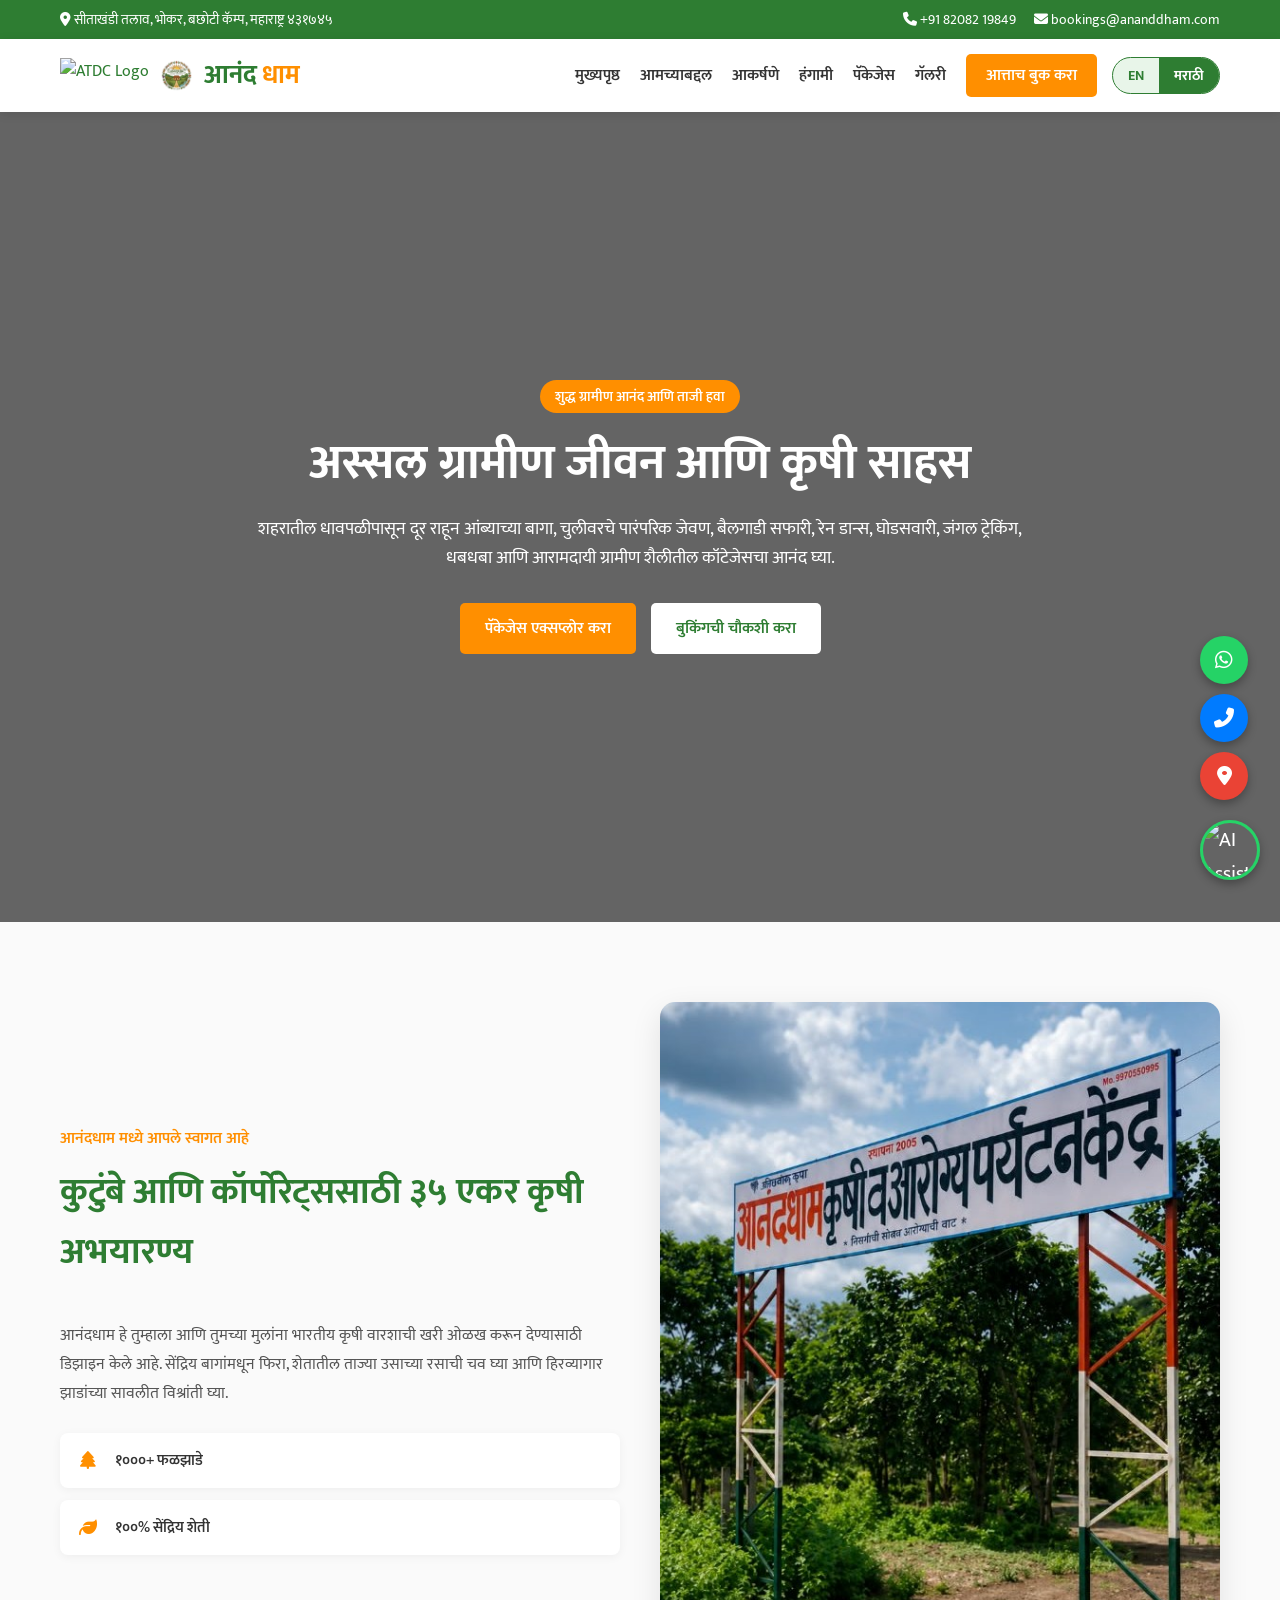
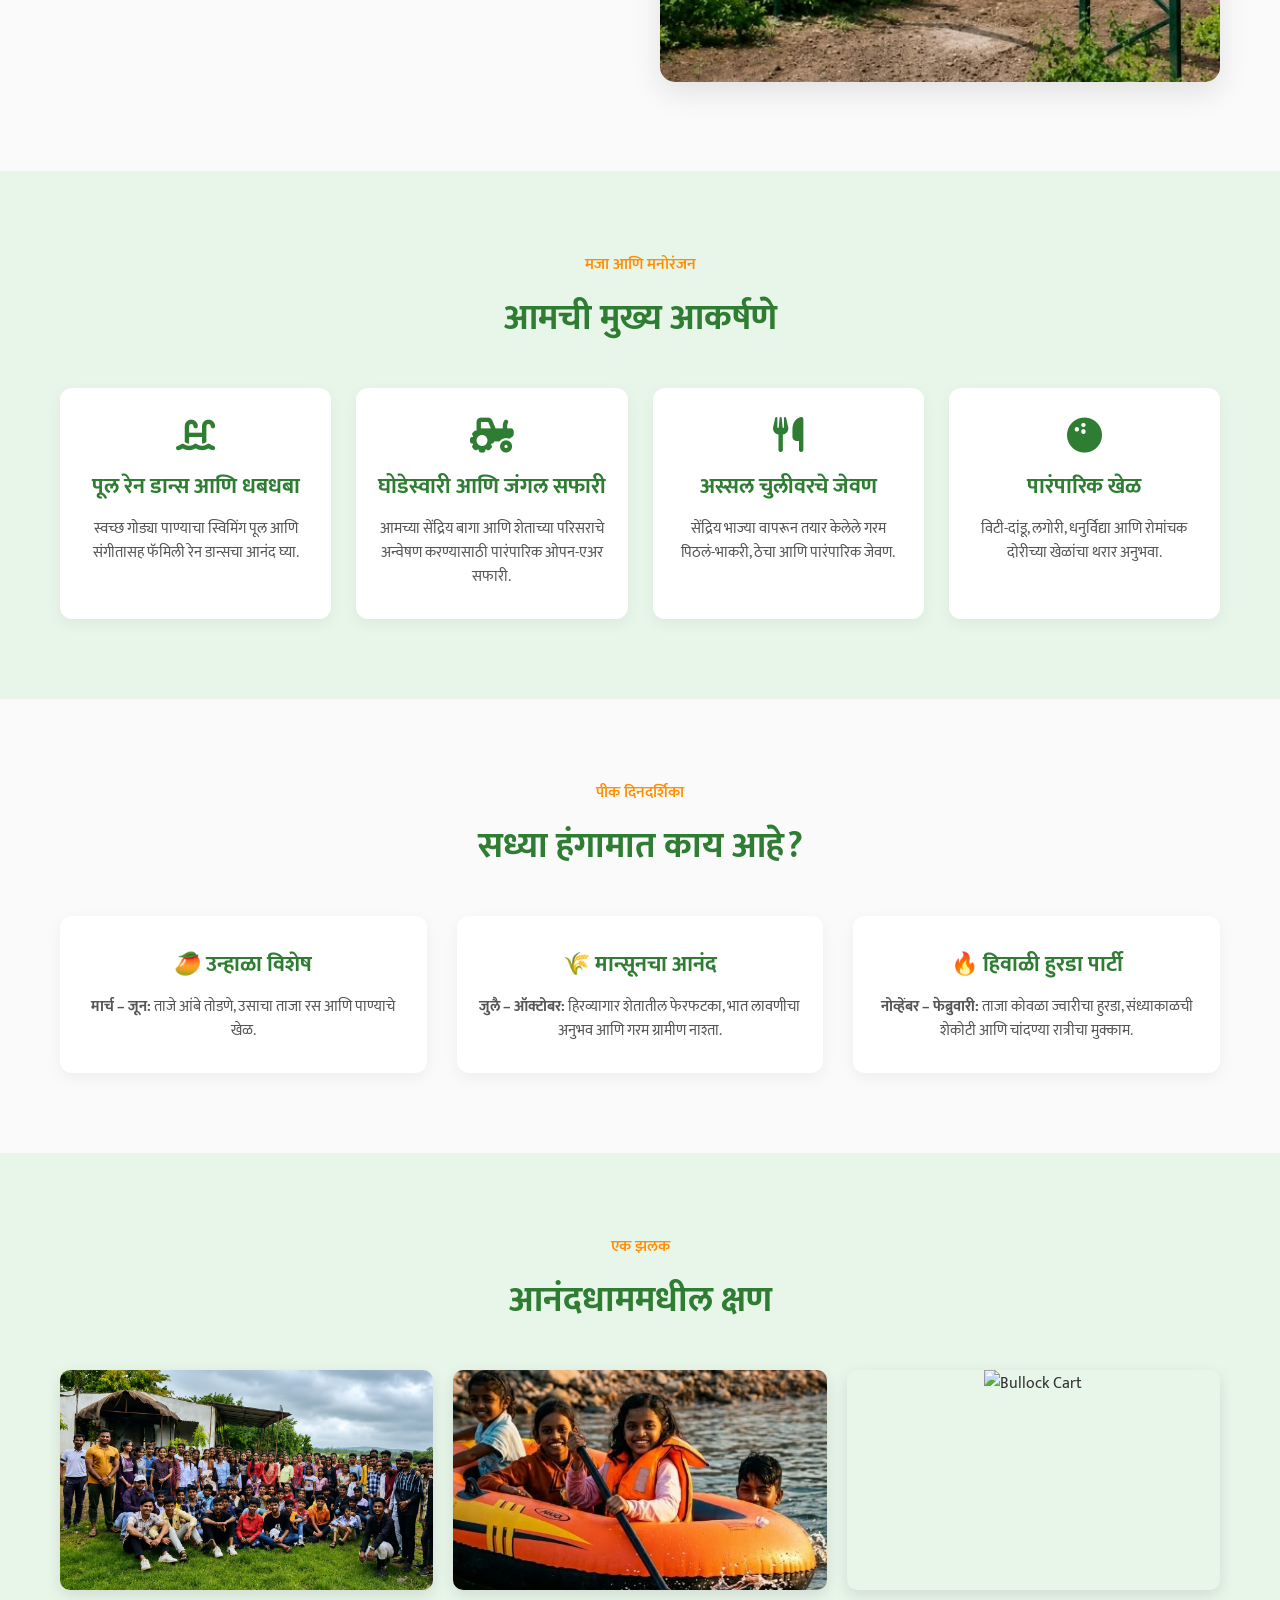
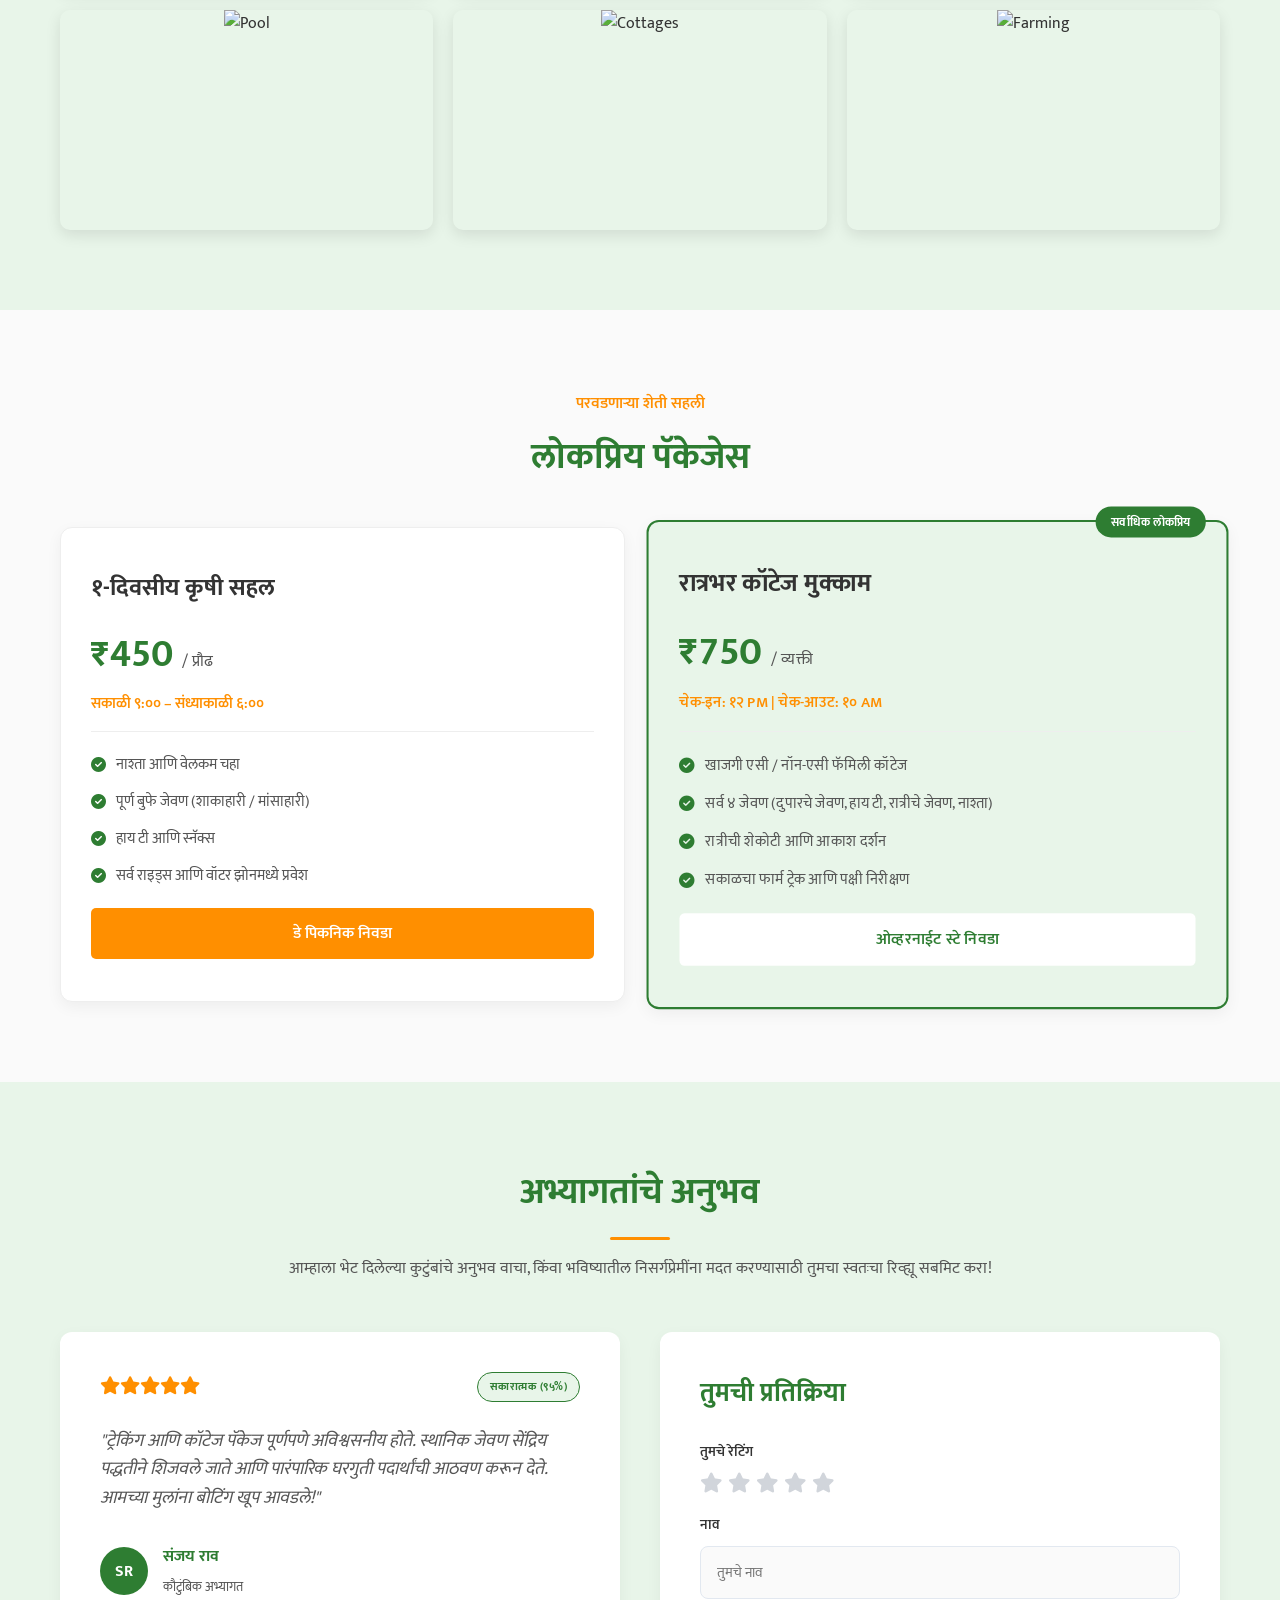
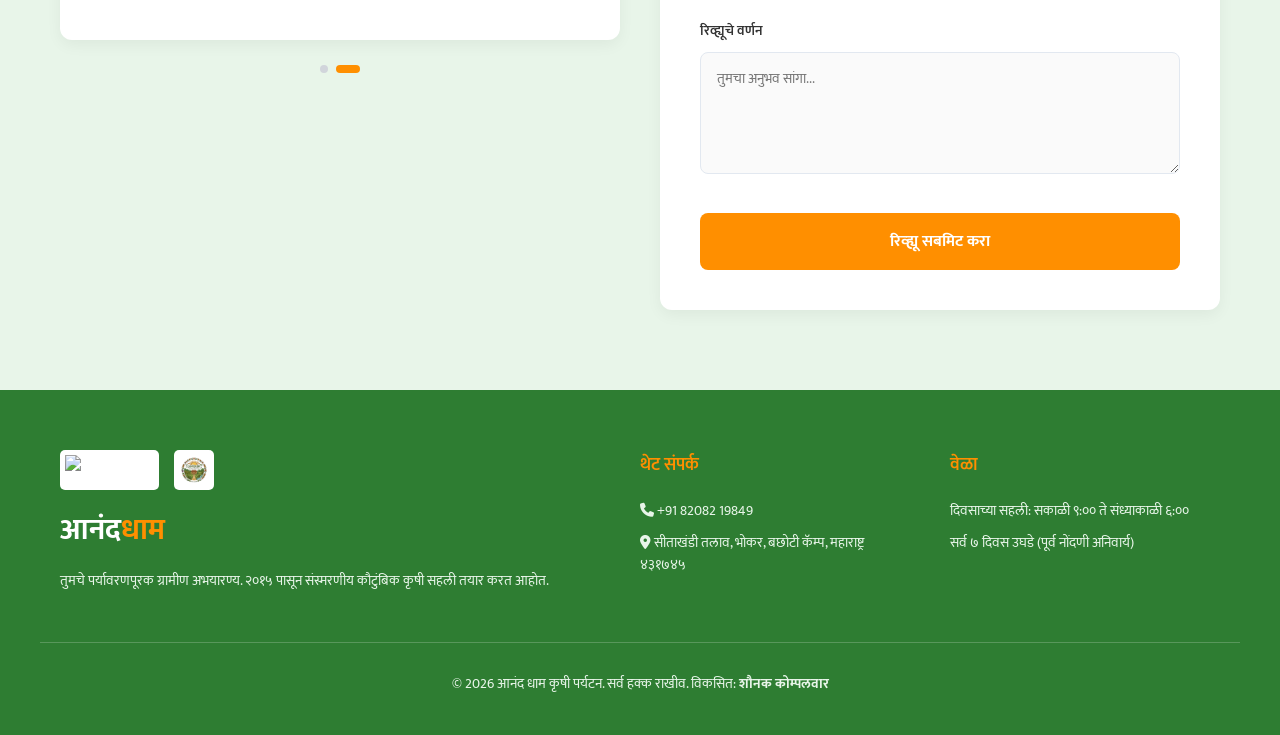
==== commit de85e414: "Update marathi.html" ====
--- a/marathi.html
+++ b/marathi.html
@@ -62,7 +62,7 @@
         <div class="hero-content reveal">
             <span class="badge">शुद्ध ग्रामीण आनंद आणि ताजी हवा</span>
             <h1>अस्सल ग्रामीण जीवन आणि कृषी साहस</h1>
-            <p>शहराच्या गोंधळापासून दूर आंब्याच्या बागा, पारंपारिक चुलीवरचे जेवण, बैलगाडी सफारी आणि आरामदायी ग्रामीण कुटीरांचा अनुभव घ्या.</p>
+            <p>शहरातील धावपळीपासून दूर राहून आंब्याच्या बागा, चुलीवरचे पारंपरिक जेवण, बैलगाडी सफारी, रेन डान्स, घोडसवारी, जंगल ट्रेकिंग, धबधबा आणि आरामदायी ग्रामीण शैलीतील कॉटेजेसचा आनंद घ्या.</p>
             <div class="hero-btns">
                 <a href="#packages" class="btn-primary">पॅकेजेस एक्सप्लोर करा</a>
                 <a href="https://wa.me/918208219849" target="_blank" class="btn-secondary">बुकिंगची चौकशी करा</a>
@@ -148,10 +148,10 @@
             <div class="gallery-grid">
                 <div class="gallery-item"><img src="Images/Trip.png" alt="Farm View"></div>
                 <div class="gallery-item"><img src="Images/Boating.jpeg" alt="Chulha Food"></div>
-                <div class="gallery-item"><img src="https://images.unsplash.com/photo-1500595046743-cd271d694d30?auto=format&fit=crop&w=600&q=80" alt="Bullock Cart"></div>
-                <div class="gallery-item"><img src="https://images.unsplash.com/photo-1576013551627-0cc20b96c2a7?auto=format&fit=crop&w=600&q=80" alt="Pool"></div>
-                <div class="gallery-item"><img src="https://images.unsplash.com/photo-1587061949409-02df41d5e562?auto=format&fit=crop&w=600&q=80" alt="Cottages"></div>
-                <div class="gallery-item"><img src="https://images.unsplash.com/photo-1618160702438-9b02ab6515c9?auto=format&fit=crop&w=600&q=80" alt="Farming"></div>
+                <div class="gallery-item"><img src="Images/Cottage_Lake.jpeg" alt="Bullock Cart"></div>
+                <div class="gallery-item"><img src="images/green_tent.jpeg" alt="Pool"></div>
+                <div class="gallery-item"><img src="images/horse.jpeg" alt="Cottages"></div>
+                <div class="gallery-item"><img src="Images/Waterfall.jpeg" alt="Farming"></div>
             </div>
         </div>
     </section>
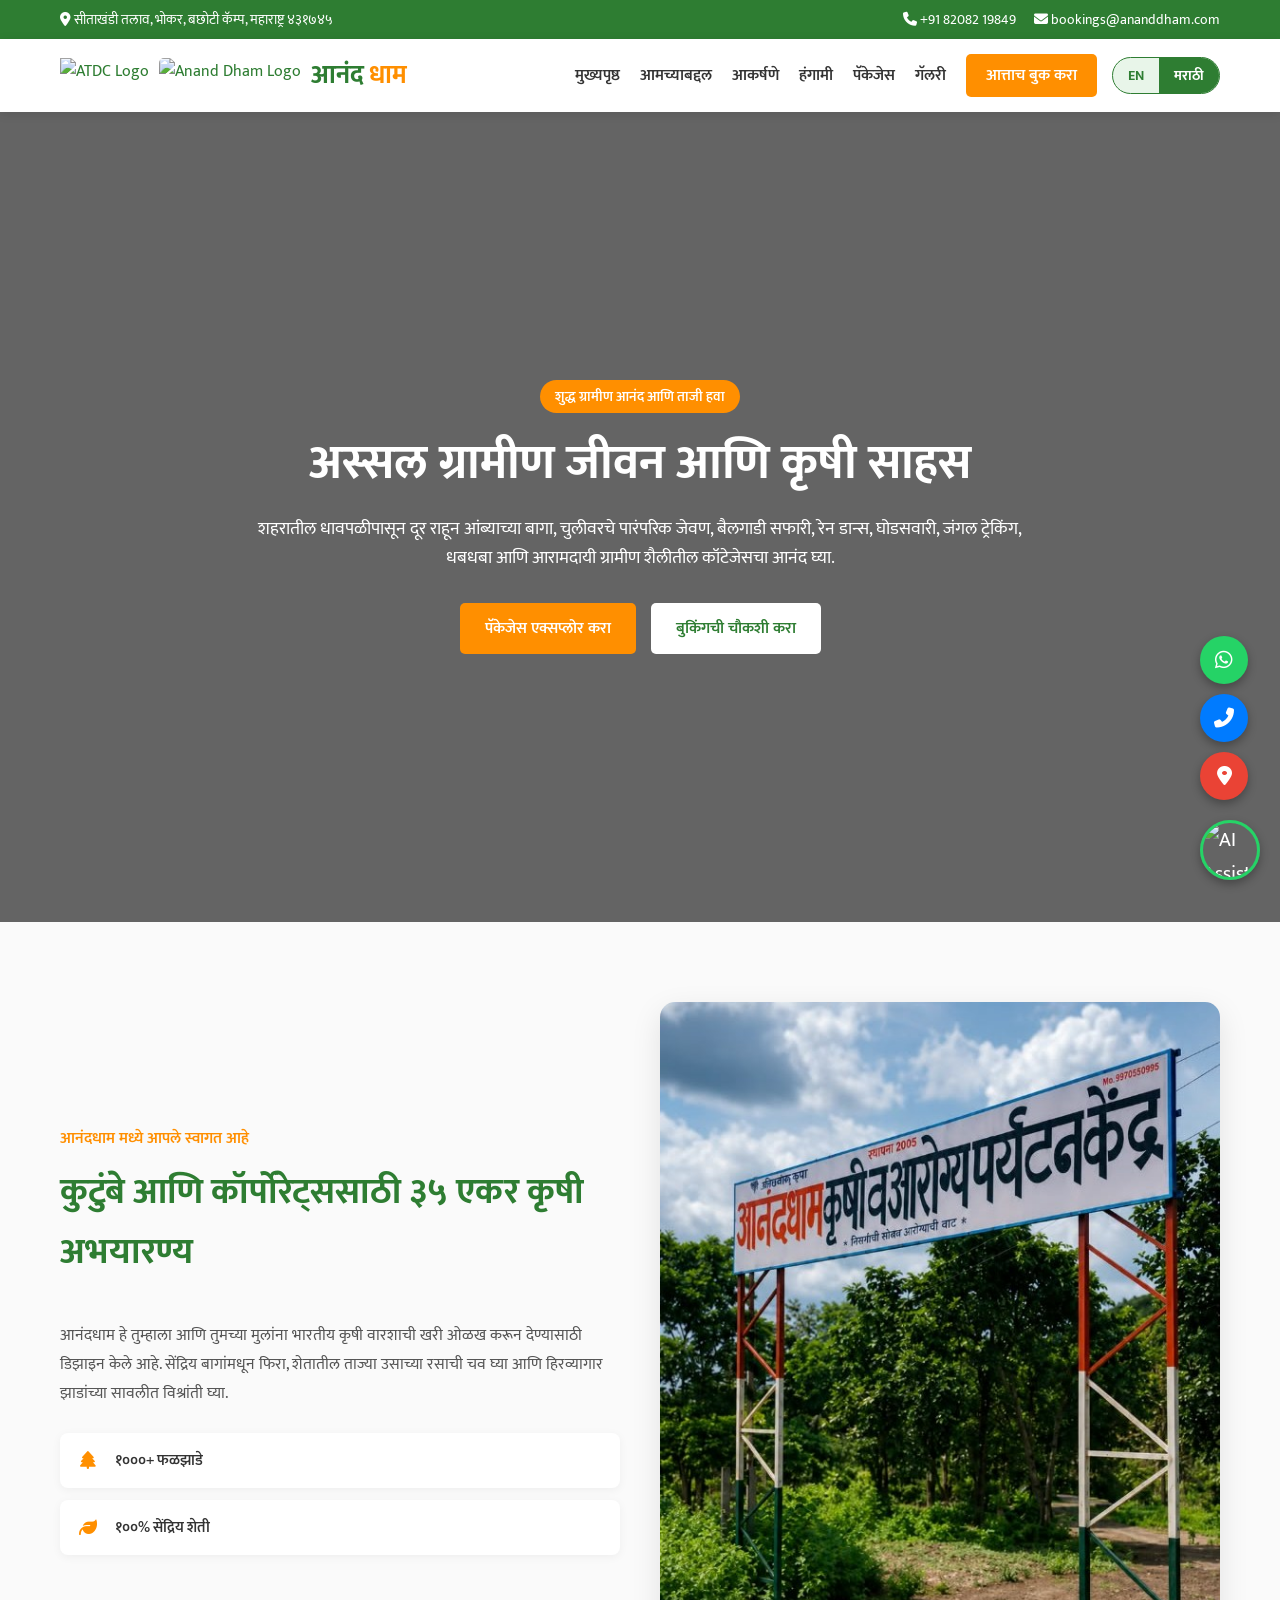
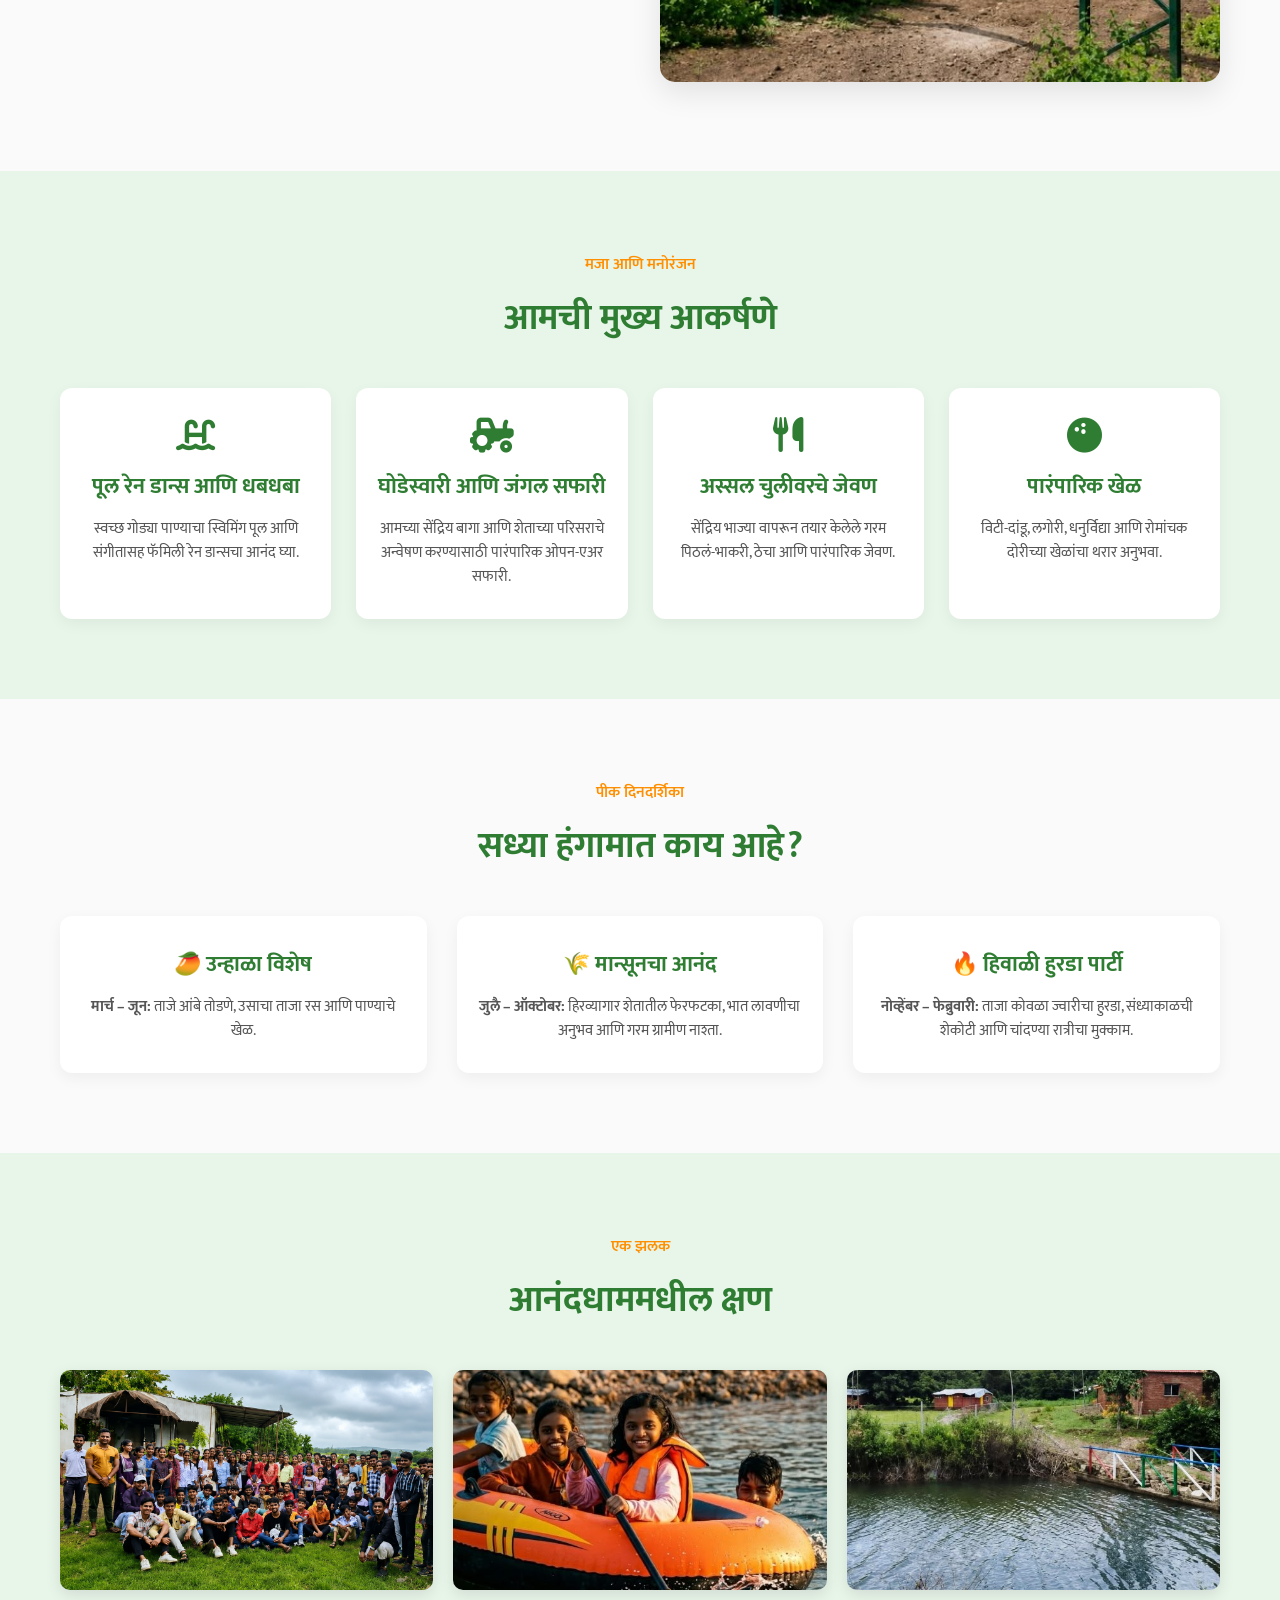
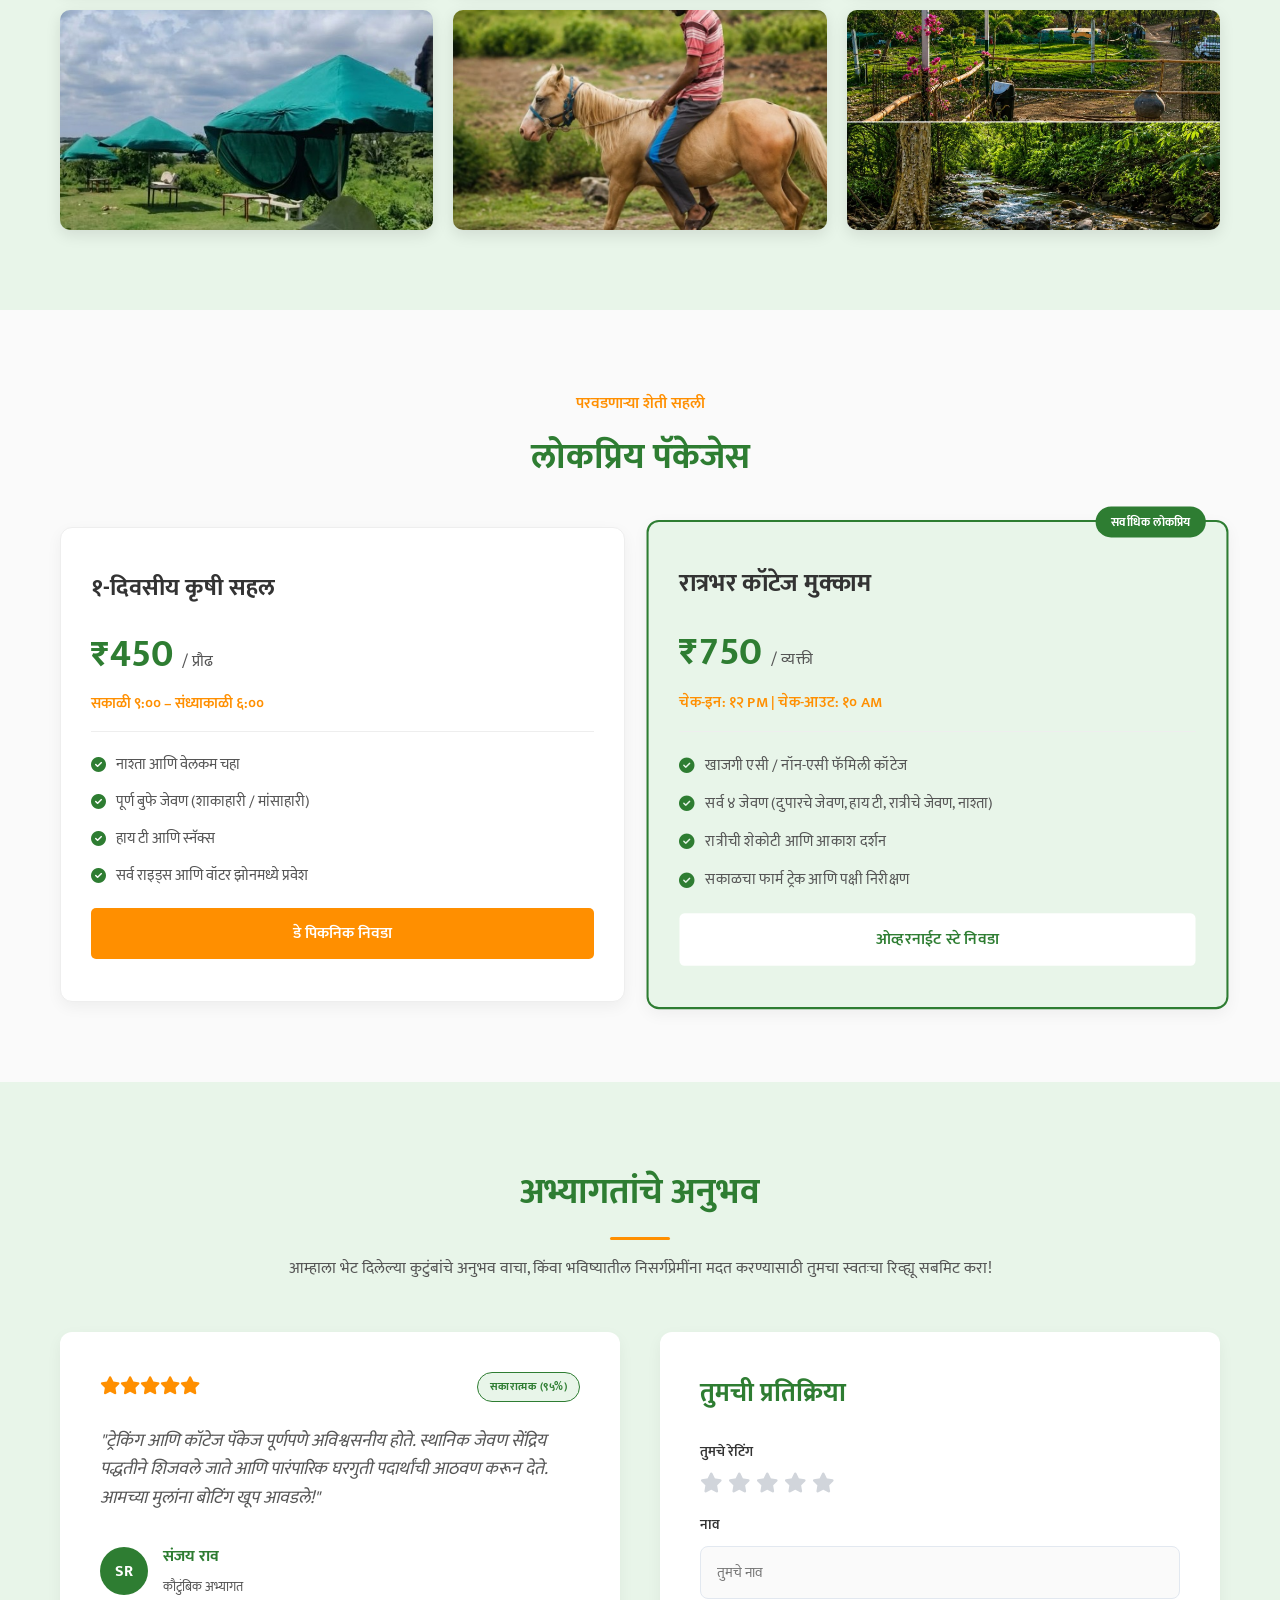
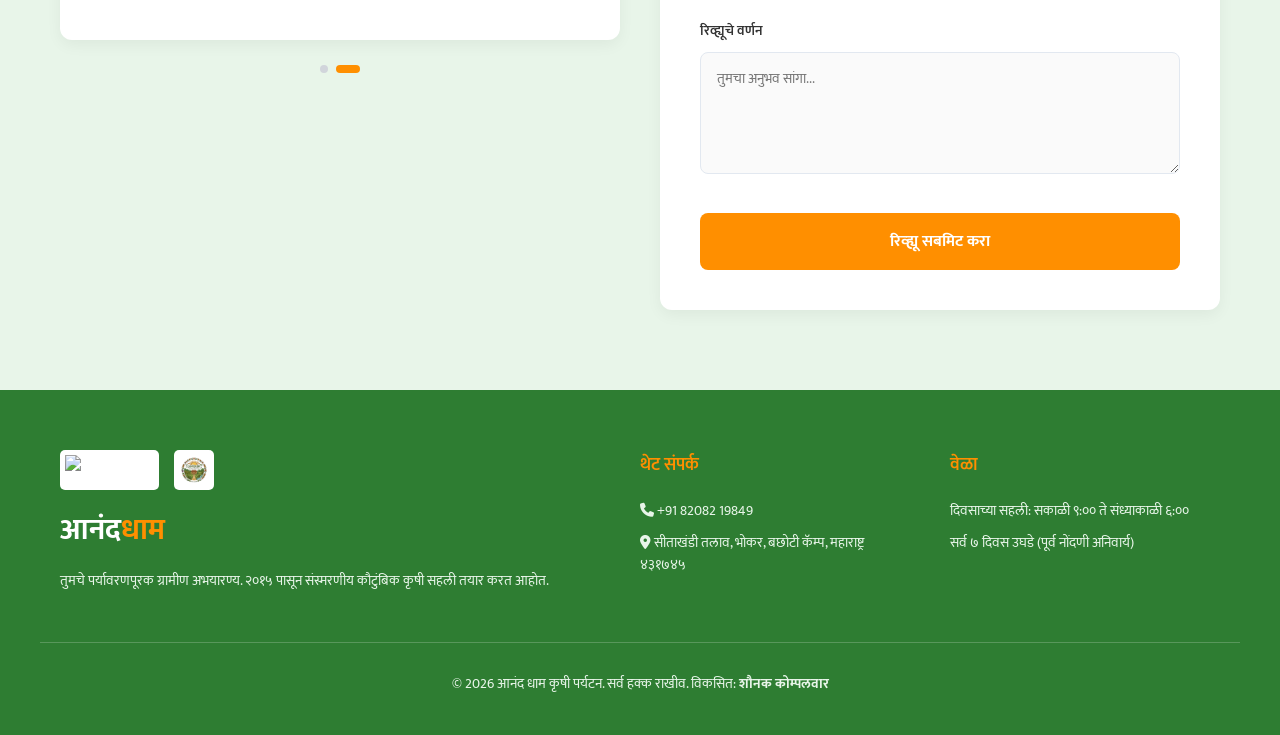
==== commit 68cbda9e: "Update marathi.html" ====
--- a/marathi.html
+++ b/marathi.html
@@ -29,7 +29,7 @@
         <div class="nav-container">
             <a href="#" class="logo">
                 <img src="https://agritourism.in/wp-content/uploads/2023/07/ATDC-logo-01-01.png" alt="ATDC Logo" class="atdc-logo">
-                <img src="Images/Logo.png" alt="Anand Dham Logo" class="second-logo">
+                <img src="Images/logo/Logo.jpg" alt="Anand Dham Logo" class="second-logo">
                 <h2>आनंद<span>धाम</span></h2>
             </a>
 
@@ -146,12 +146,12 @@
             <span class="section-subtitle">एक झलक</span>
             <h2 class="section-title">आनंदधाममधील क्षण</h2>
             <div class="gallery-grid">
-                <div class="gallery-item"><img src="Images/Trip.png" alt="Farm View"></div>
-                <div class="gallery-item"><img src="Images/Boating.jpeg" alt="Chulha Food"></div>
-                <div class="gallery-item"><img src="Images/Cottage_Lake.jpeg" alt="Bullock Cart"></div>
-                <div class="gallery-item"><img src="images/green_tent.jpeg" alt="Pool"></div>
-                <div class="gallery-item"><img src="images/horse.jpeg" alt="Cottages"></div>
-                <div class="gallery-item"><img src="Images/Waterfall.jpeg" alt="Farming"></div>
+                <div class="gallery-item"><img src="Images/Moments at Ananddham/Trip.png" alt="Farm View"></div>
+                <div class="gallery-item"><img src="Images/Moments at Ananddham/Boating.jpeg" alt="Chulha Food"></div>
+                <div class="gallery-item"><img src="Images/Moments at Ananddham/Cottage_Lake.jpeg" alt="Bullock Cart"></div>
+                <div class="gallery-item"><img src="Images/Moments at Ananddham/green_tent.jpeg" alt="Pool"></div>
+                <div class="gallery-item"><img src="Images/Moments at Ananddham/horse.jpeg" alt="Cottages"></div>
+                <div class="gallery-item"><img src="Images/Moments at Ananddham/Waterfall.jpeg" alt="Farming"></div>
             </div>
         </div>
     </section>
@@ -260,7 +260,7 @@
             <div class="footer-about">
                 <div class="footer-logos">
                     <img src="https://agritourism.in/wp-content/uploads/2023/07/ATDC-logo-01-01.png" alt="ATDC Logo" class="atdc-logo-footer">
-                    <img src="Images/Logo.png" alt="Anand Dham Logo" class="second-logo-footer">
+                    <img src="Images/Logo/Logo.png" alt="Anand Dham Logo" class="second-logo-footer">
                 </div>
                 <h2 class="footer-logo">आनंद<span>धाम</span></h2>
                 <p>तुमचे पर्यावरणपूरक ग्रामीण अभयारण्य. २०१५ पासून संस्मरणीय कौटुंबिक कृषी सहली तयार करत आहोत.</p>
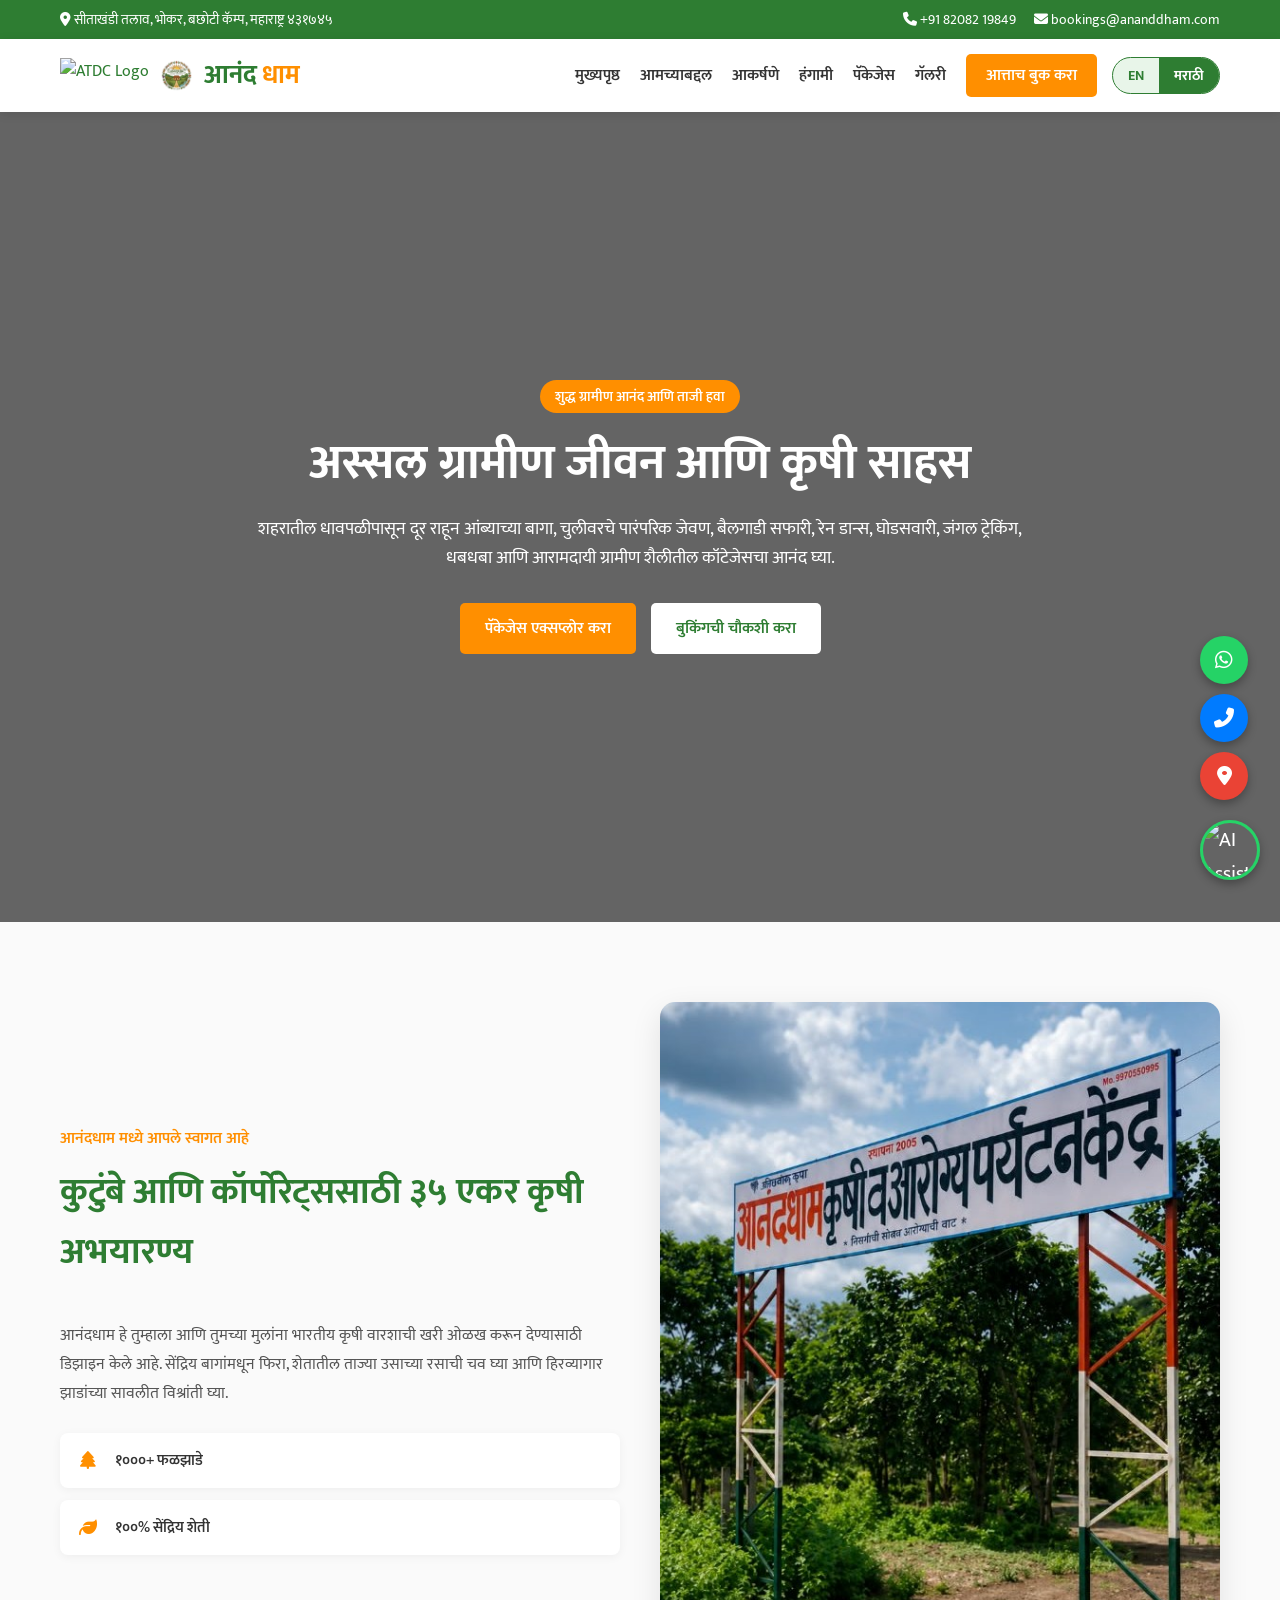
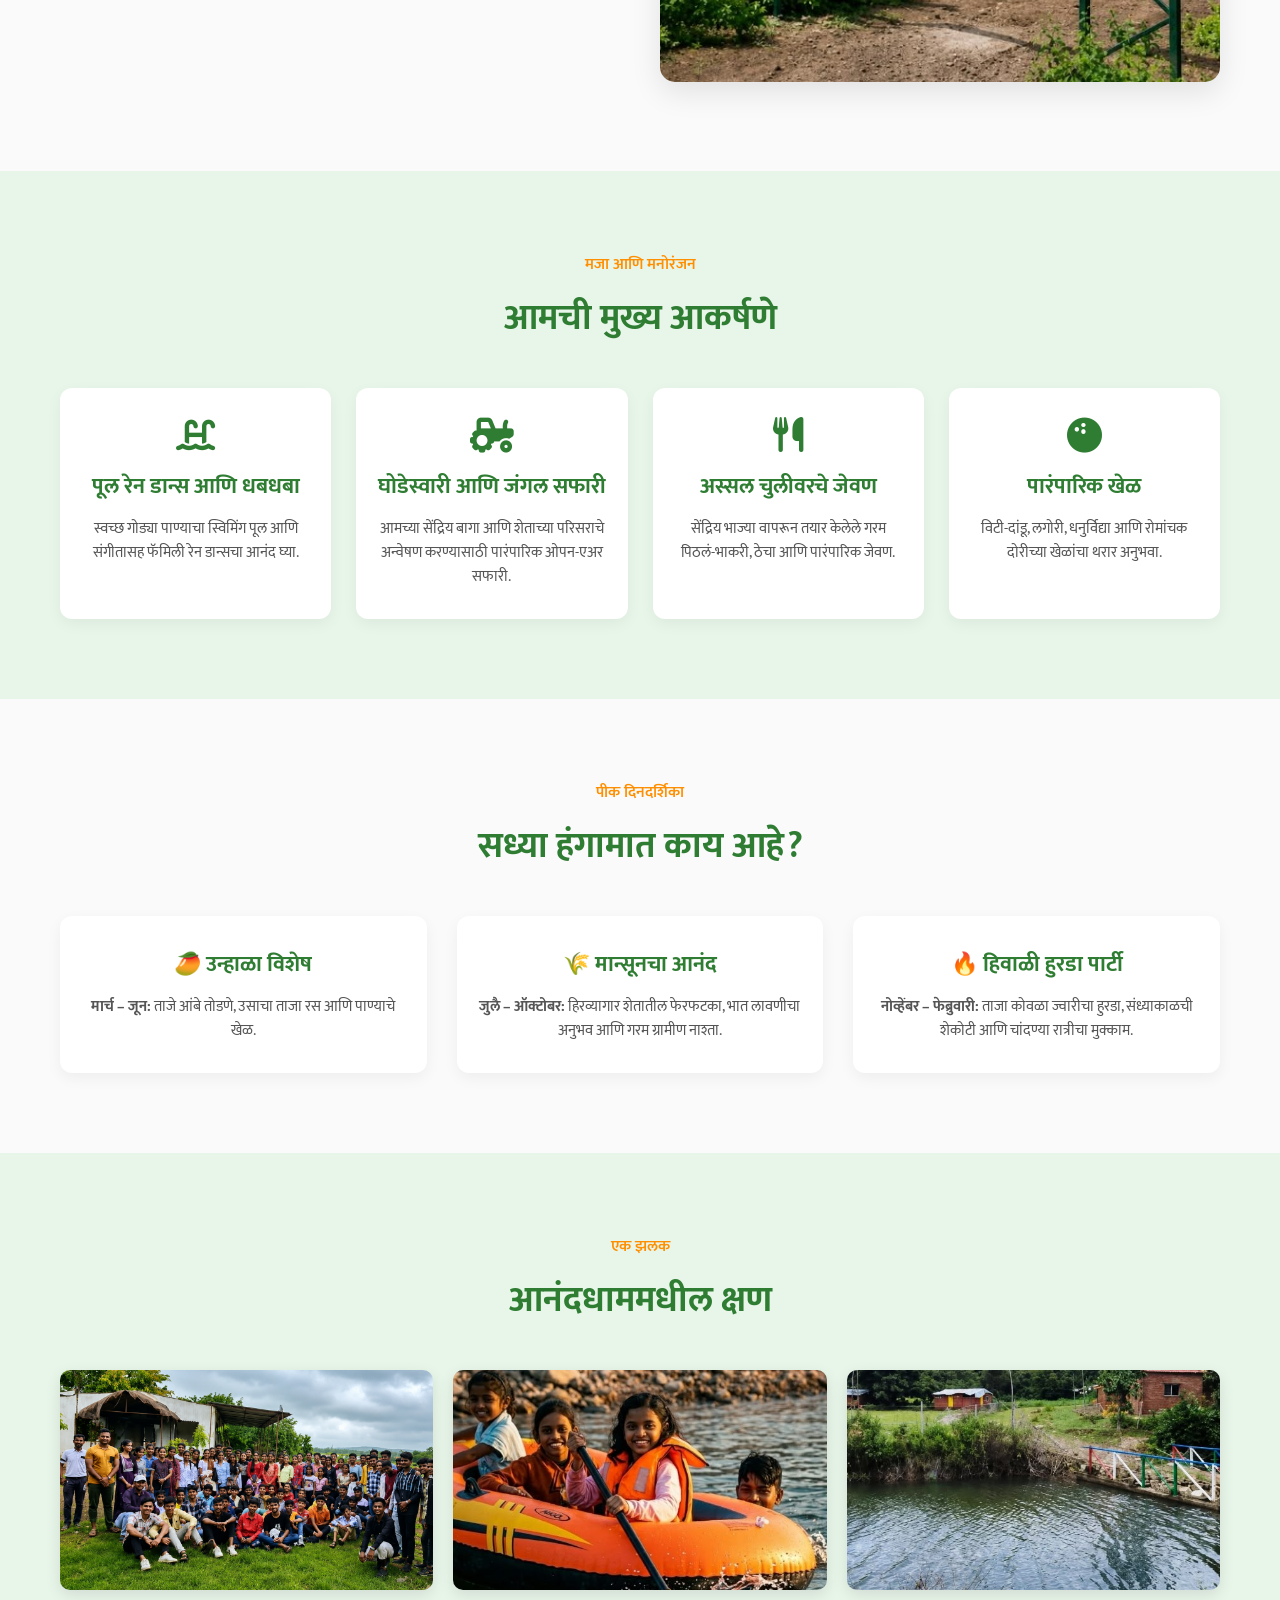
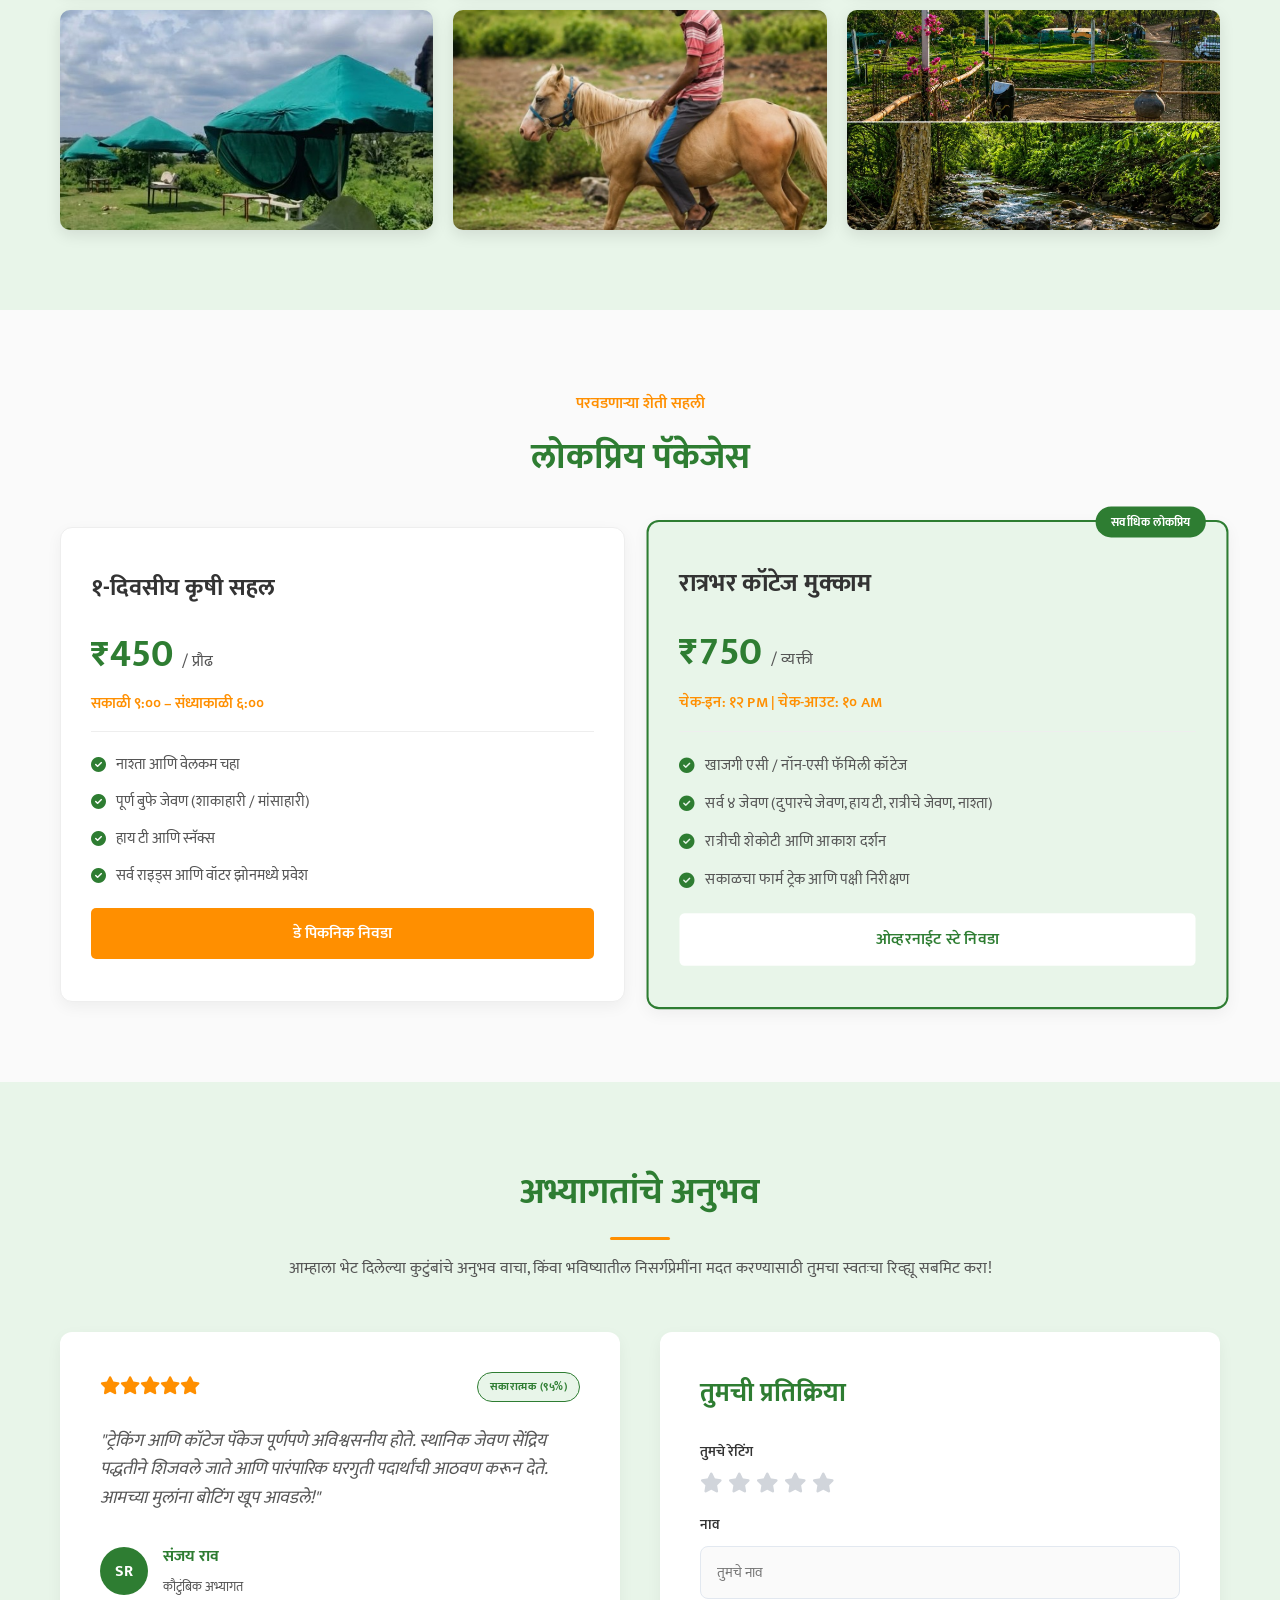
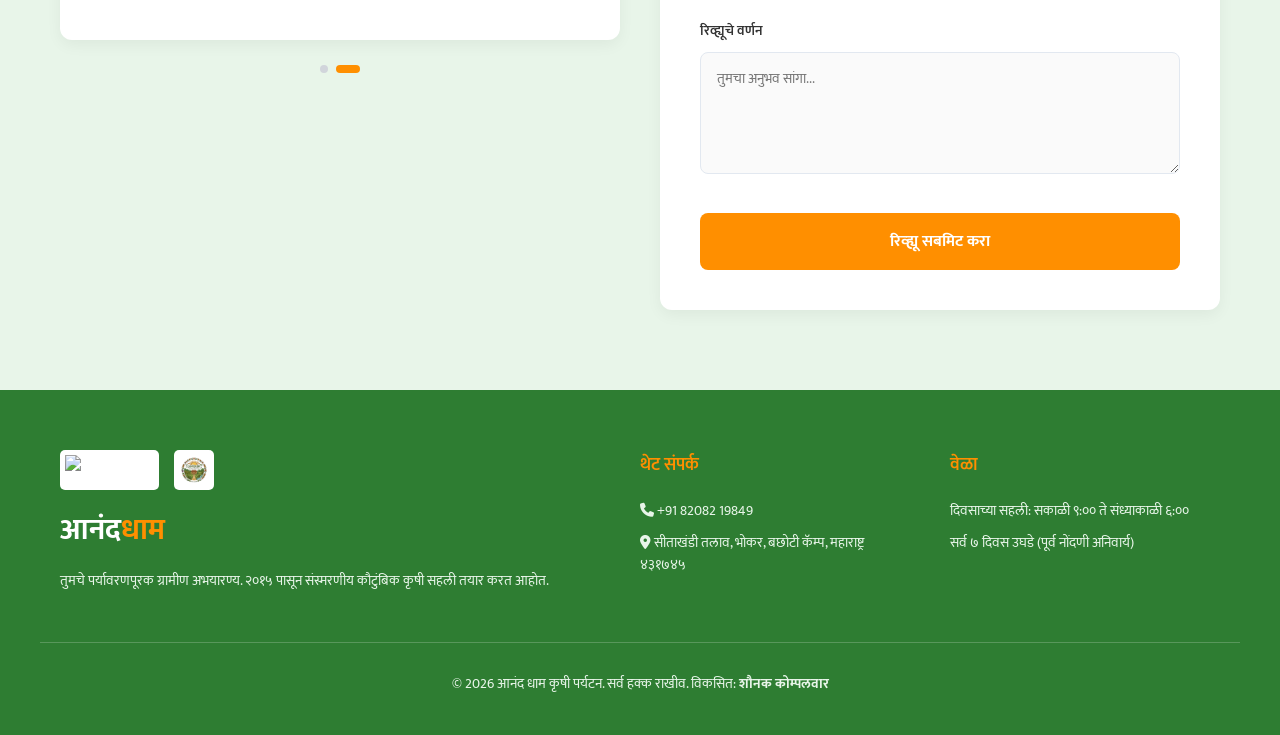
==== commit d03db880: "Update marathi.html" ====
--- a/marathi.html
+++ b/marathi.html
@@ -29,7 +29,7 @@
         <div class="nav-container">
             <a href="#" class="logo">
                 <img src="https://agritourism.in/wp-content/uploads/2023/07/ATDC-logo-01-01.png" alt="ATDC Logo" class="atdc-logo">
-                <img src="Images/logo/Logo.jpg" alt="Anand Dham Logo" class="second-logo">
+                <img src="Images/Logo/Logo.png" alt="Anand Dham Logo" class="second-logo">
                 <h2>आनंद<span>धाम</span></h2>
             </a>
 
@@ -289,7 +289,7 @@
         
         <!-- New AI Bot Widget Button -->
         <a href="#" class="float-btn ai-bot-btn" title="Chat with AI" id="ai-chat-toggle">
-            <img src="https://images.unsplash.com/photo-1544005313-94ddf0286df2?auto=format&fit=crop&w=150&q=80" alt="AI Assistant">
+            <img src="https://images.unsplash.com/photo-1594389561214-f8c52d4550fa?q=80&w=687&auto=format&fit=crop&ixlib=rb-4.1.0&ixid=M3wxMjA3fDB8MHxwaG90by1wYWdlfHx8fGVufDB8fHx8fA%3D%3D" alt="AI Assistant">
         </a>
     </div>
 
@@ -297,7 +297,7 @@
     <div class="ai-chat-container" id="ai-chat-container">
         <div class="ai-chat-header">
             <div class="ai-chat-profile">
-                <img src="https://images.unsplash.com/photo-1544005313-94ddf0286df2?auto=format&fit=crop&w=150&q=80" alt="AI Guide">
+                <img src="https://images.unsplash.com/photo-1594389561214-f8c52d4550fa?q=80&w=687&auto=format&fit=crop&ixlib=rb-4.1.0&ixid=M3wxMjA3fDB8MHxwaG90by1wYWdlfHx8fGVufDB8fHx8fA%3D%3D" alt="AI Guide">
                 <div>
                     <h4>Anand Dham Assistant</h4>
                     <span class="online-status"><i class="fas fa-circle"></i> Online</span>
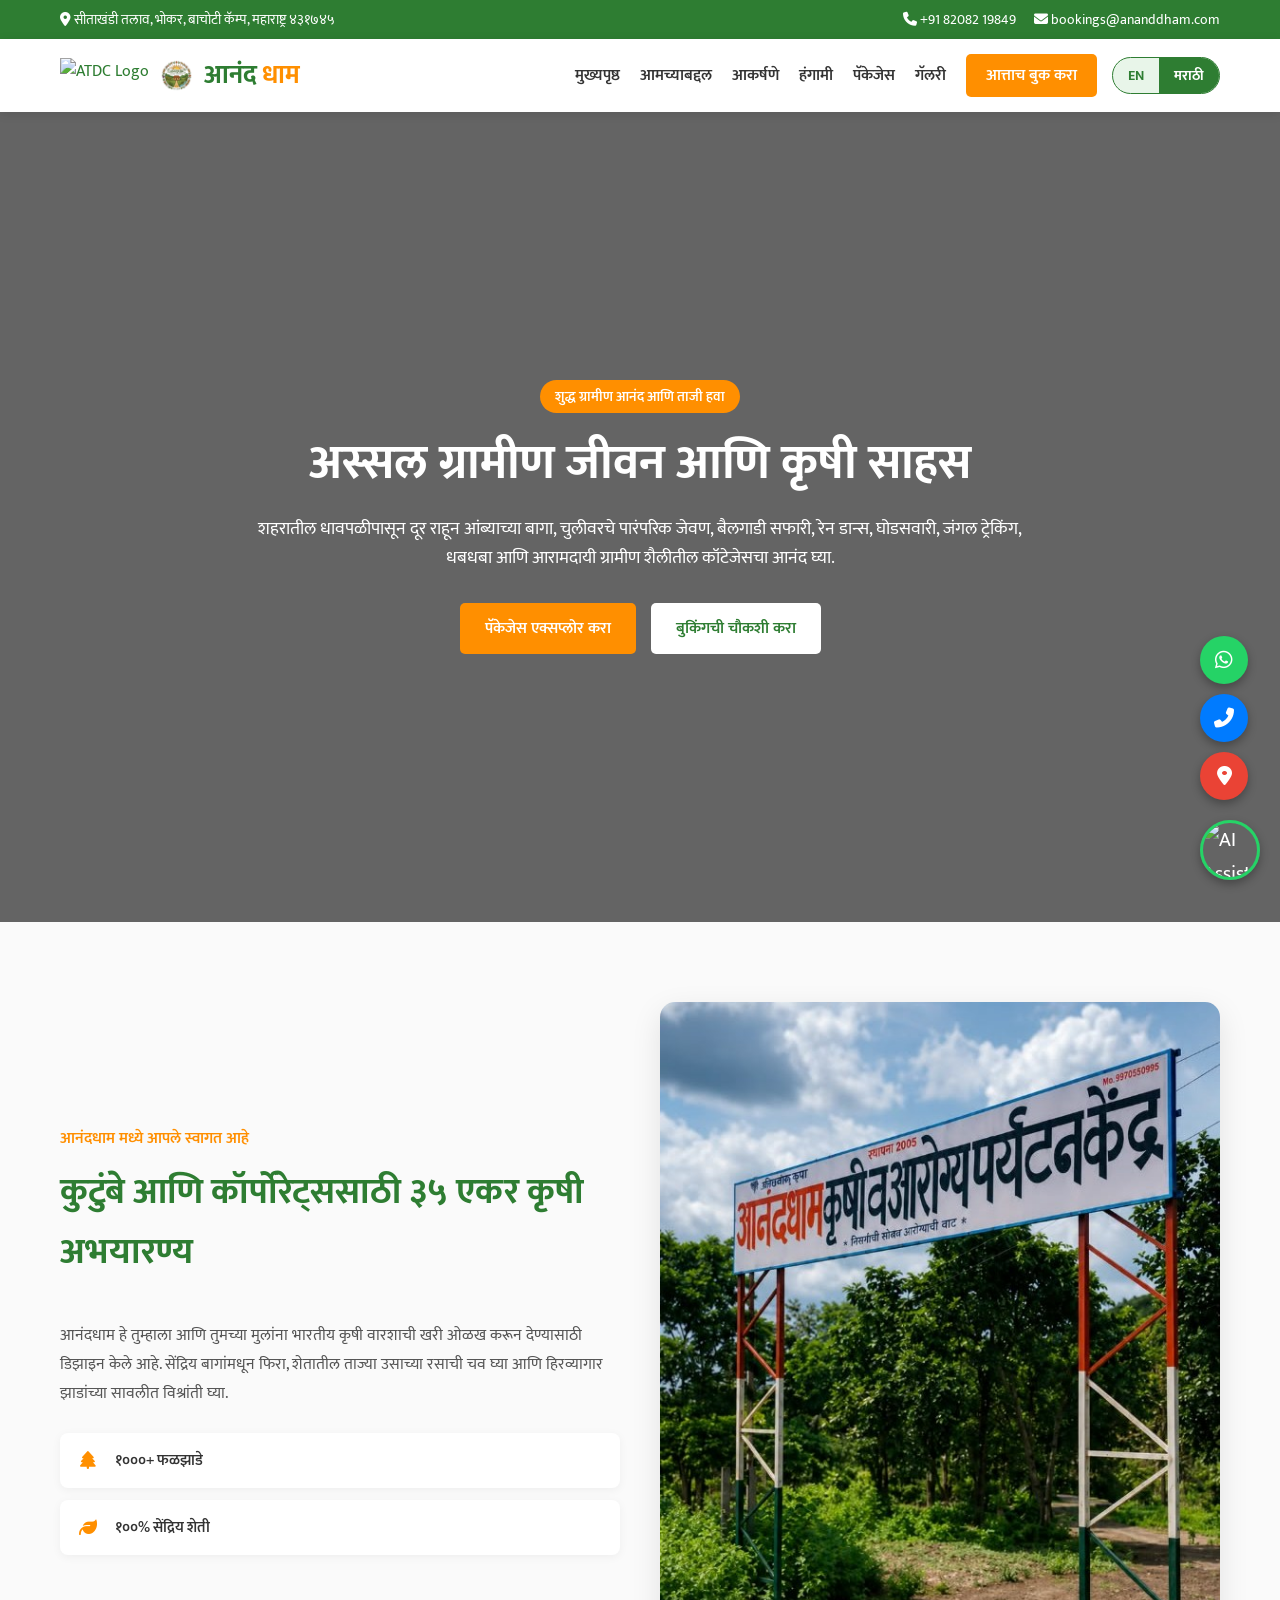
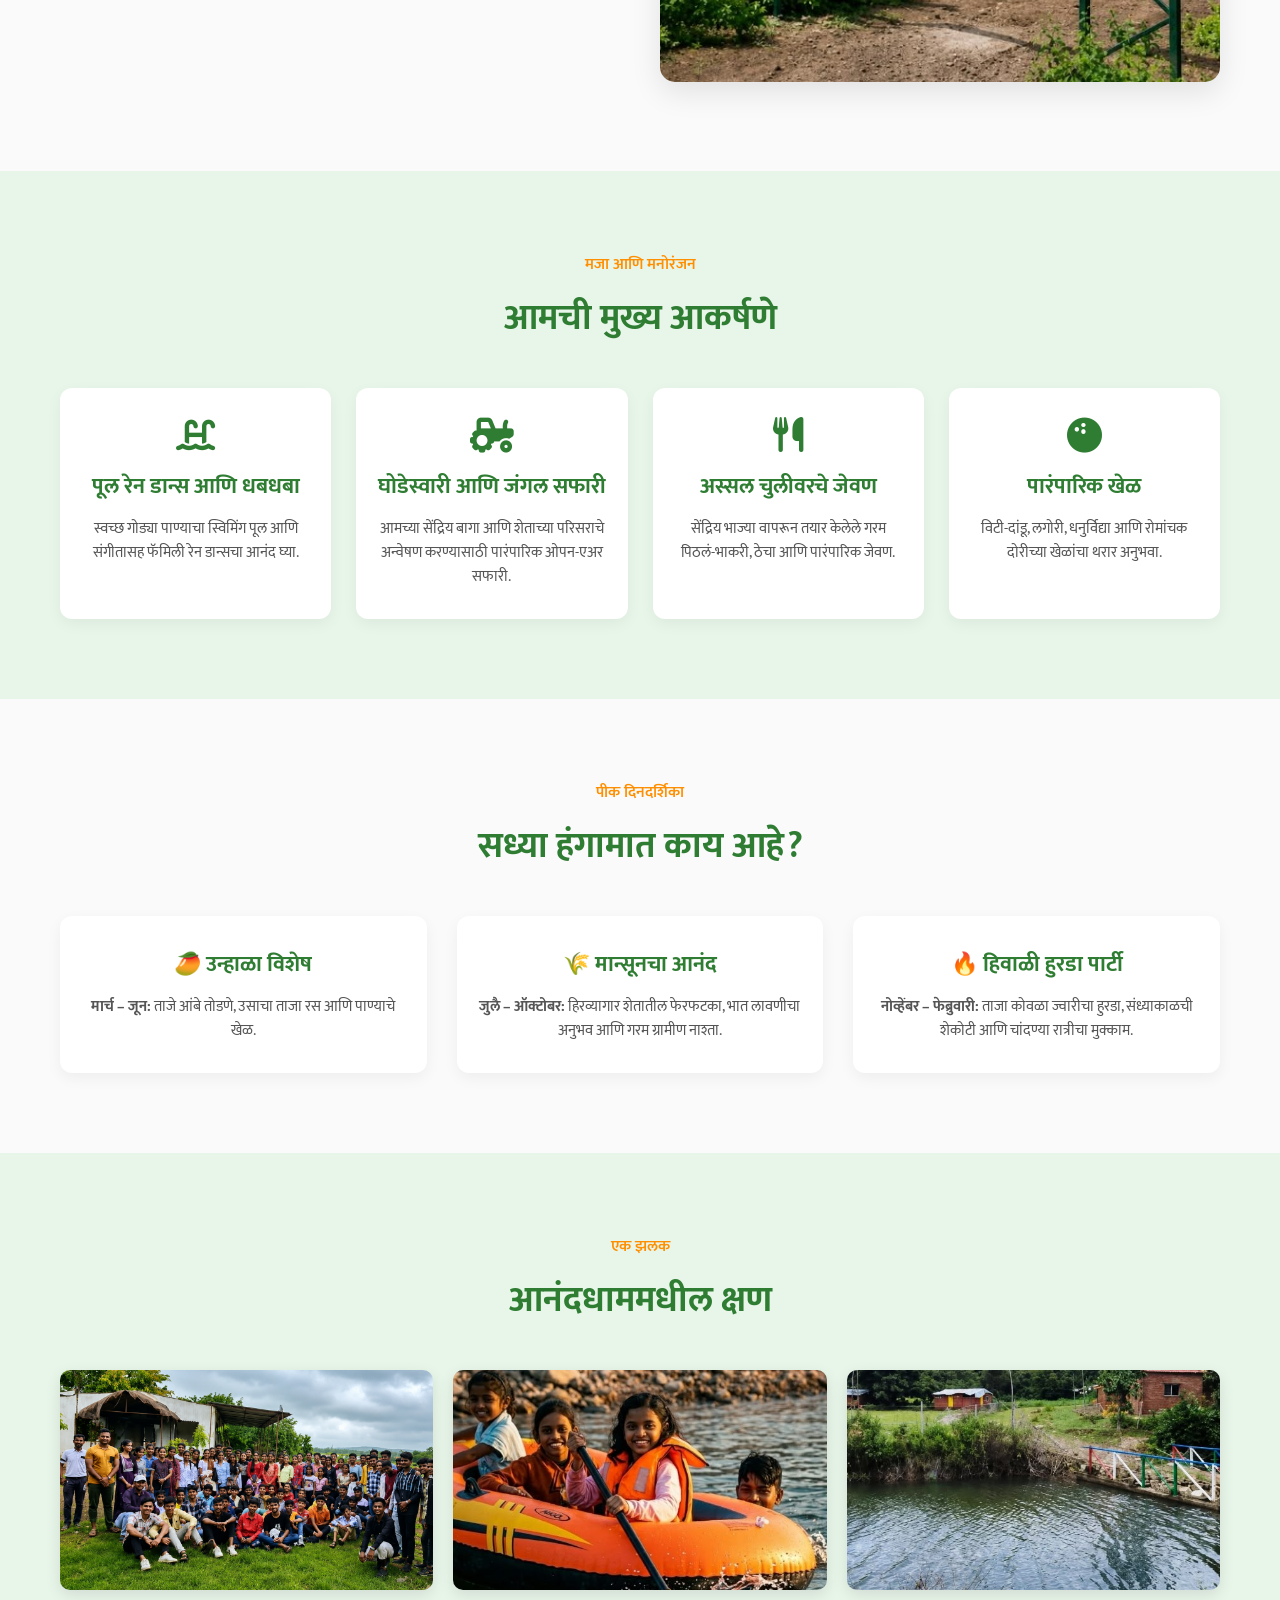
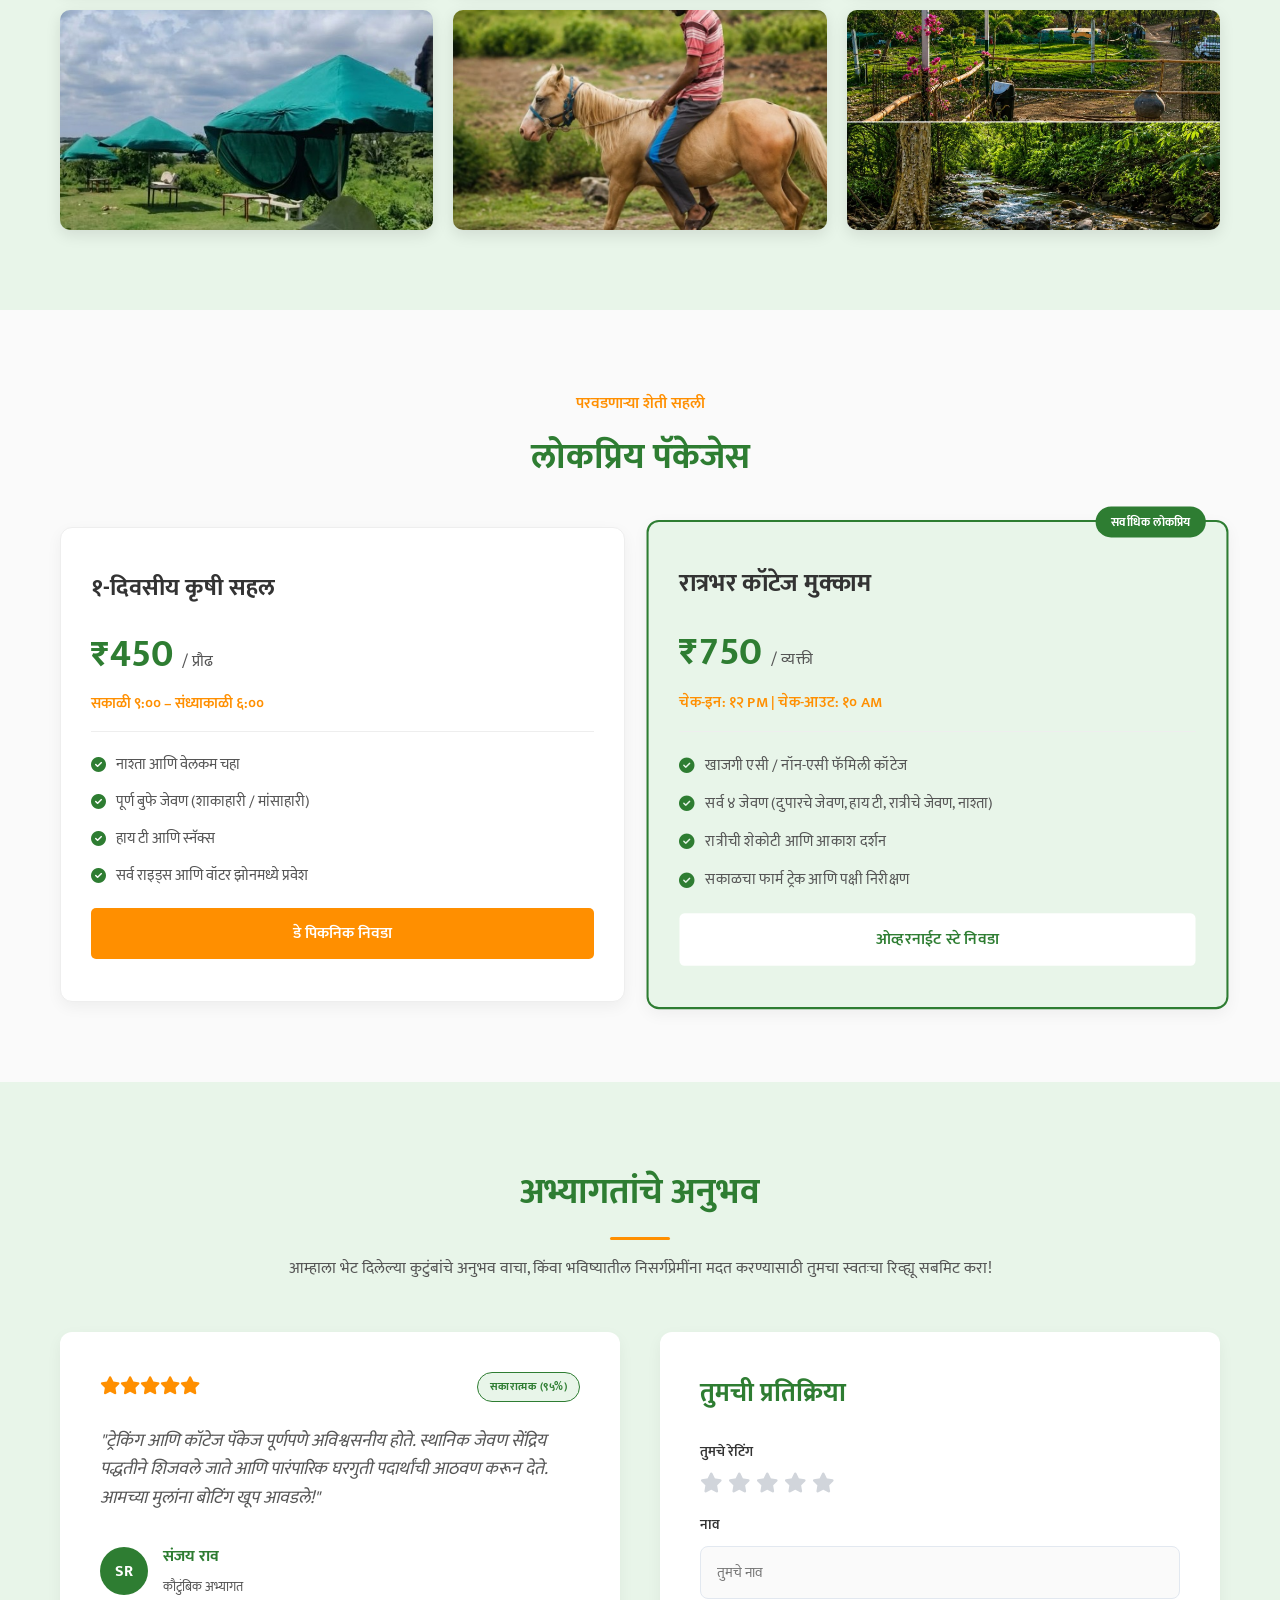
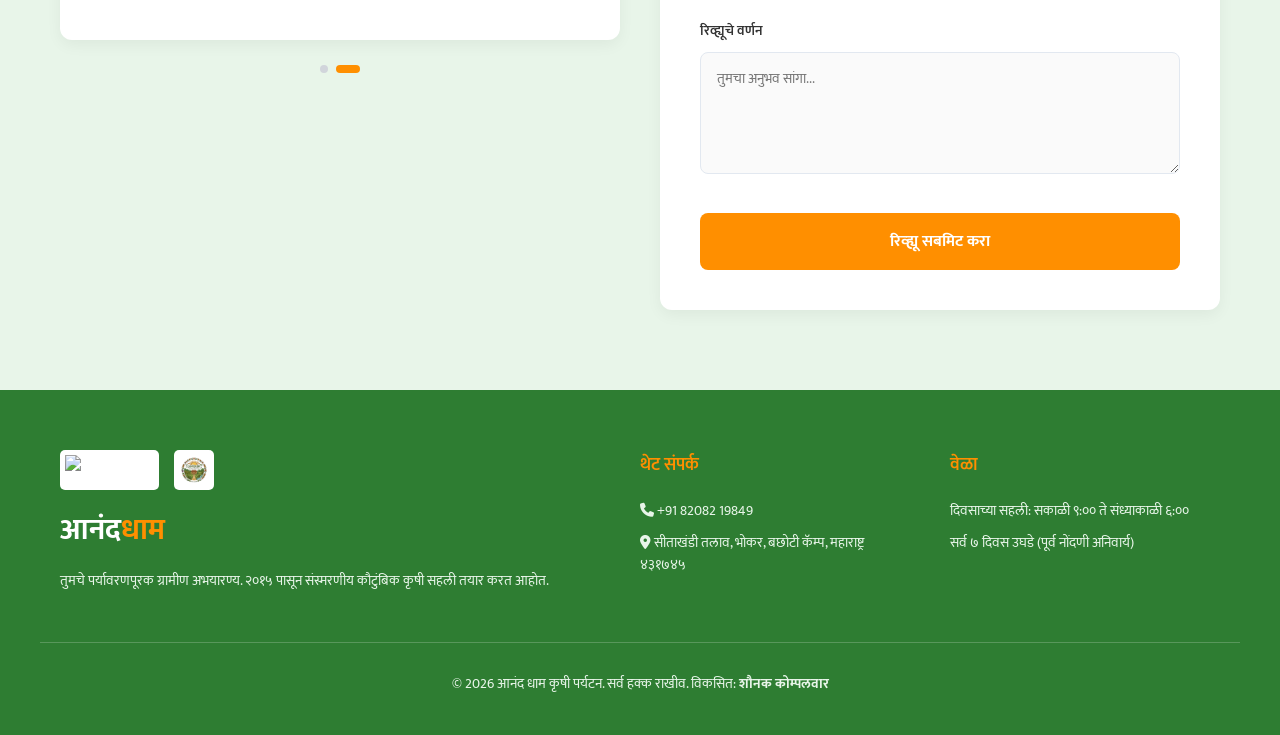
==== commit 7a3821ab: "Update fmt.Println message from 'Hello' to 'Goodbye'" ====
--- a/marathi.html
+++ b/marathi.html
@@ -16,7 +16,7 @@
     <!-- Top Bar -->
     <div class="top-bar">
         <div class="top-bar-content">
-            <span><i class="fas fa-map-marker-alt"></i> सीताखंडी तलाव, भोकर, बछोटी कॅम्प, महाराष्ट्र ४३१७४५</span>
+            <span><i class="fas fa-map-marker-alt"></i> सीताखंडी तलाव, भोकर, बाचोटी कॅम्प, महाराष्ट्र ४३१७४५</span>
             <div class="top-contact">
                 <a href="tel:+918208219849"><i class="fas fa-phone"></i> +91 82082 19849</a>
                 <a href="mailto:bookings@ananddham.com"><i class="fas fa-envelope"></i> bookings@ananddham.com</a>
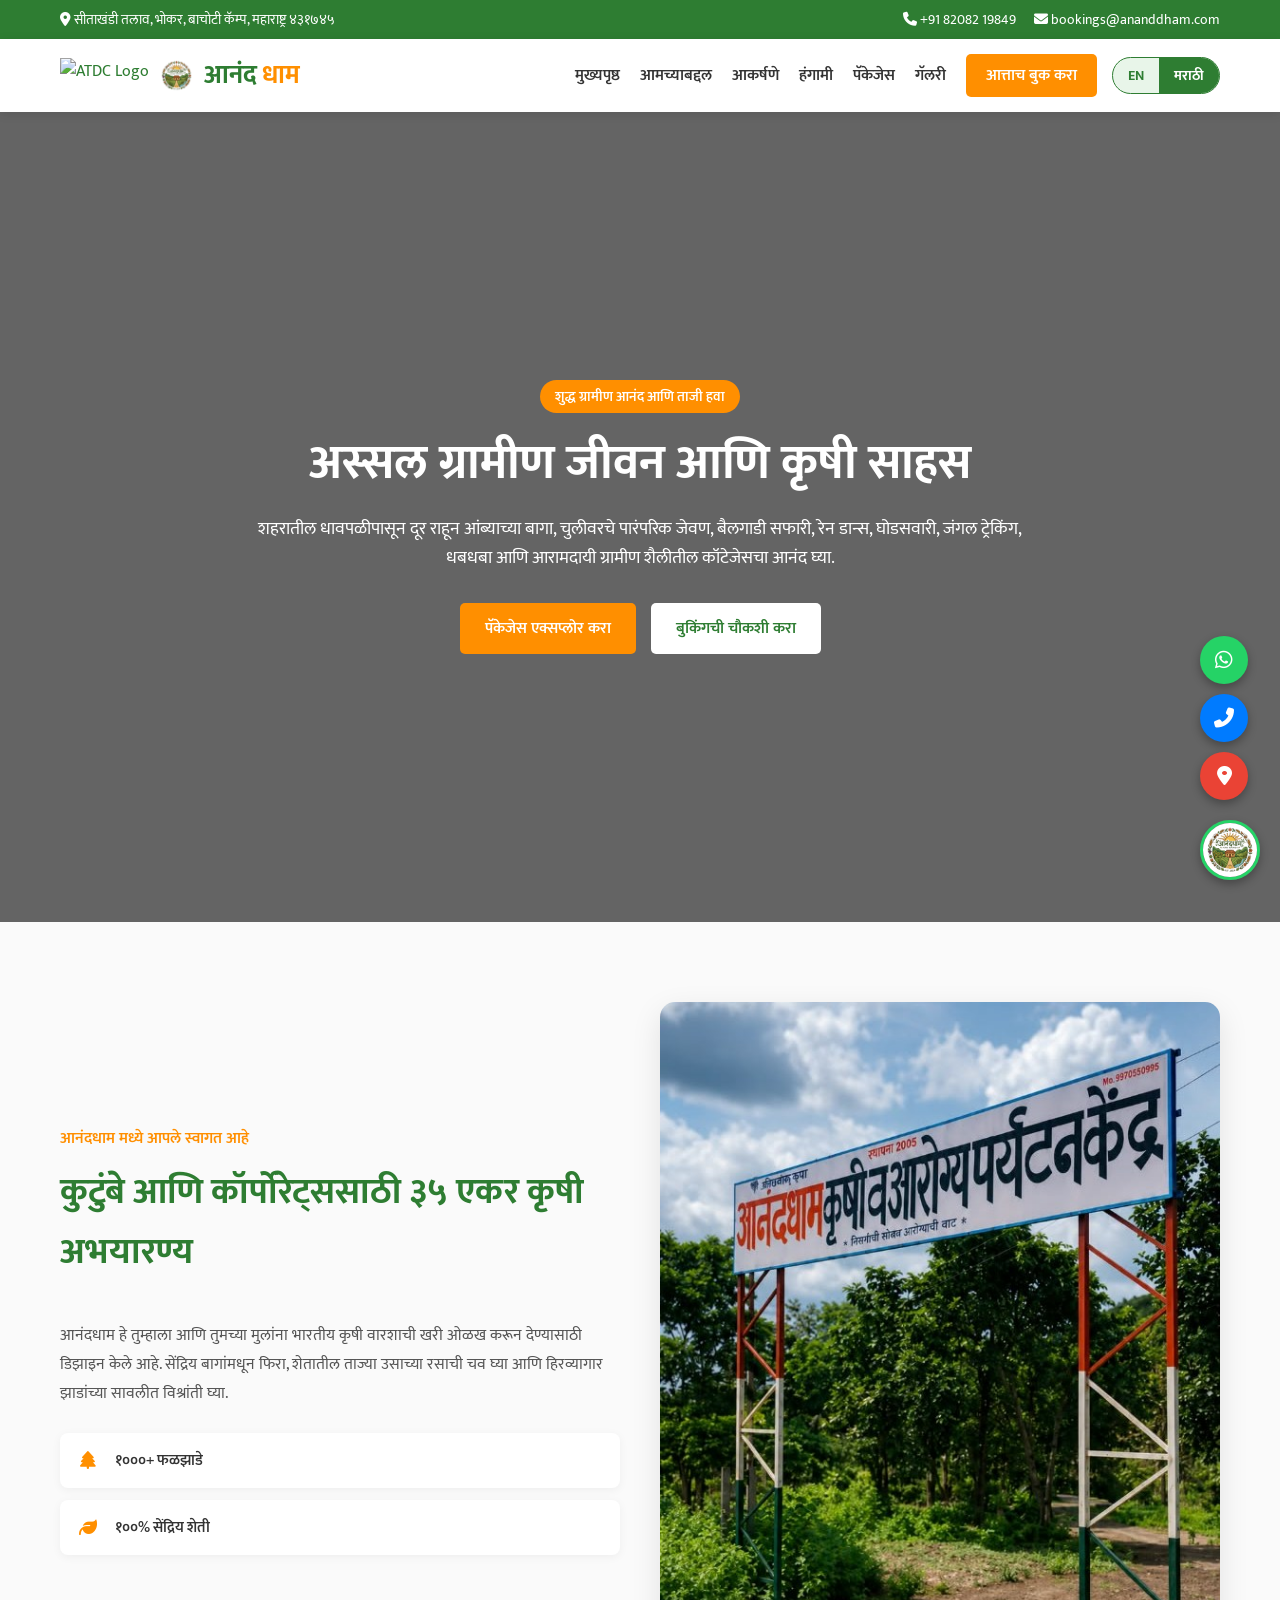
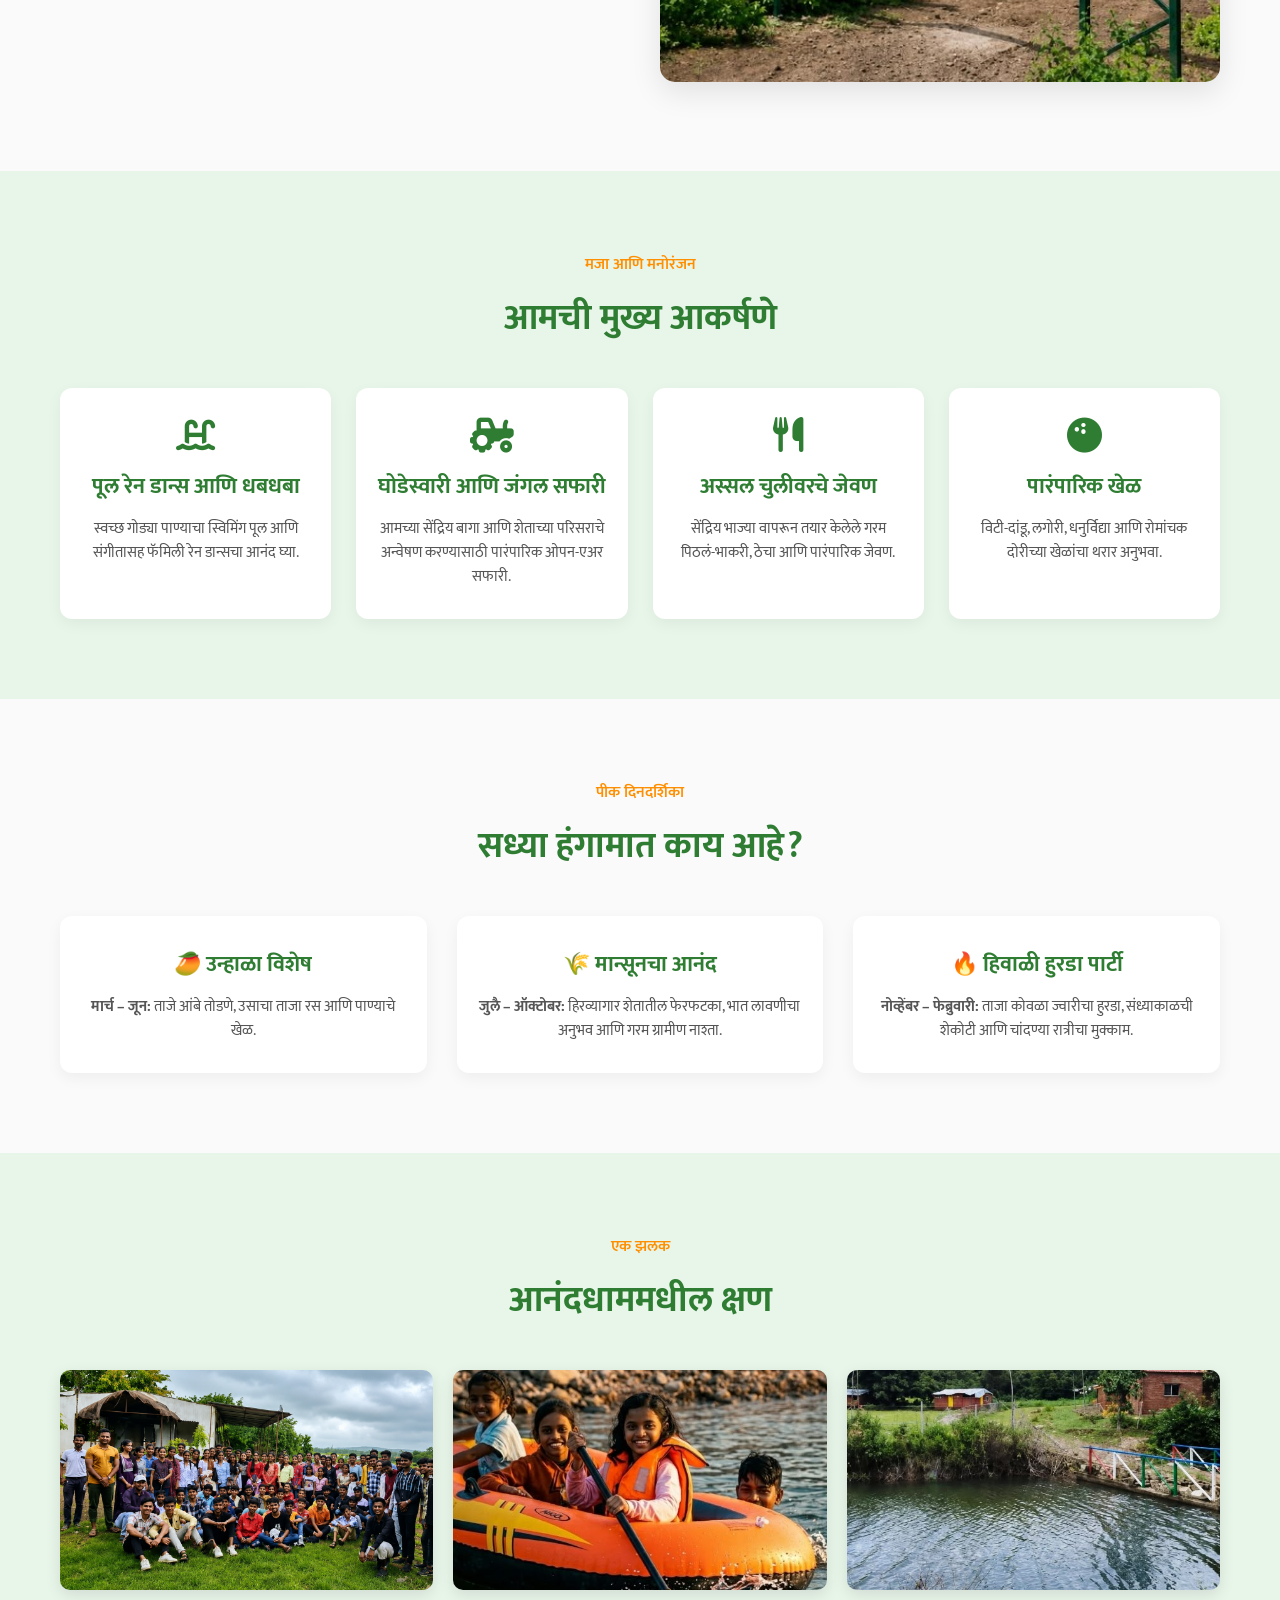
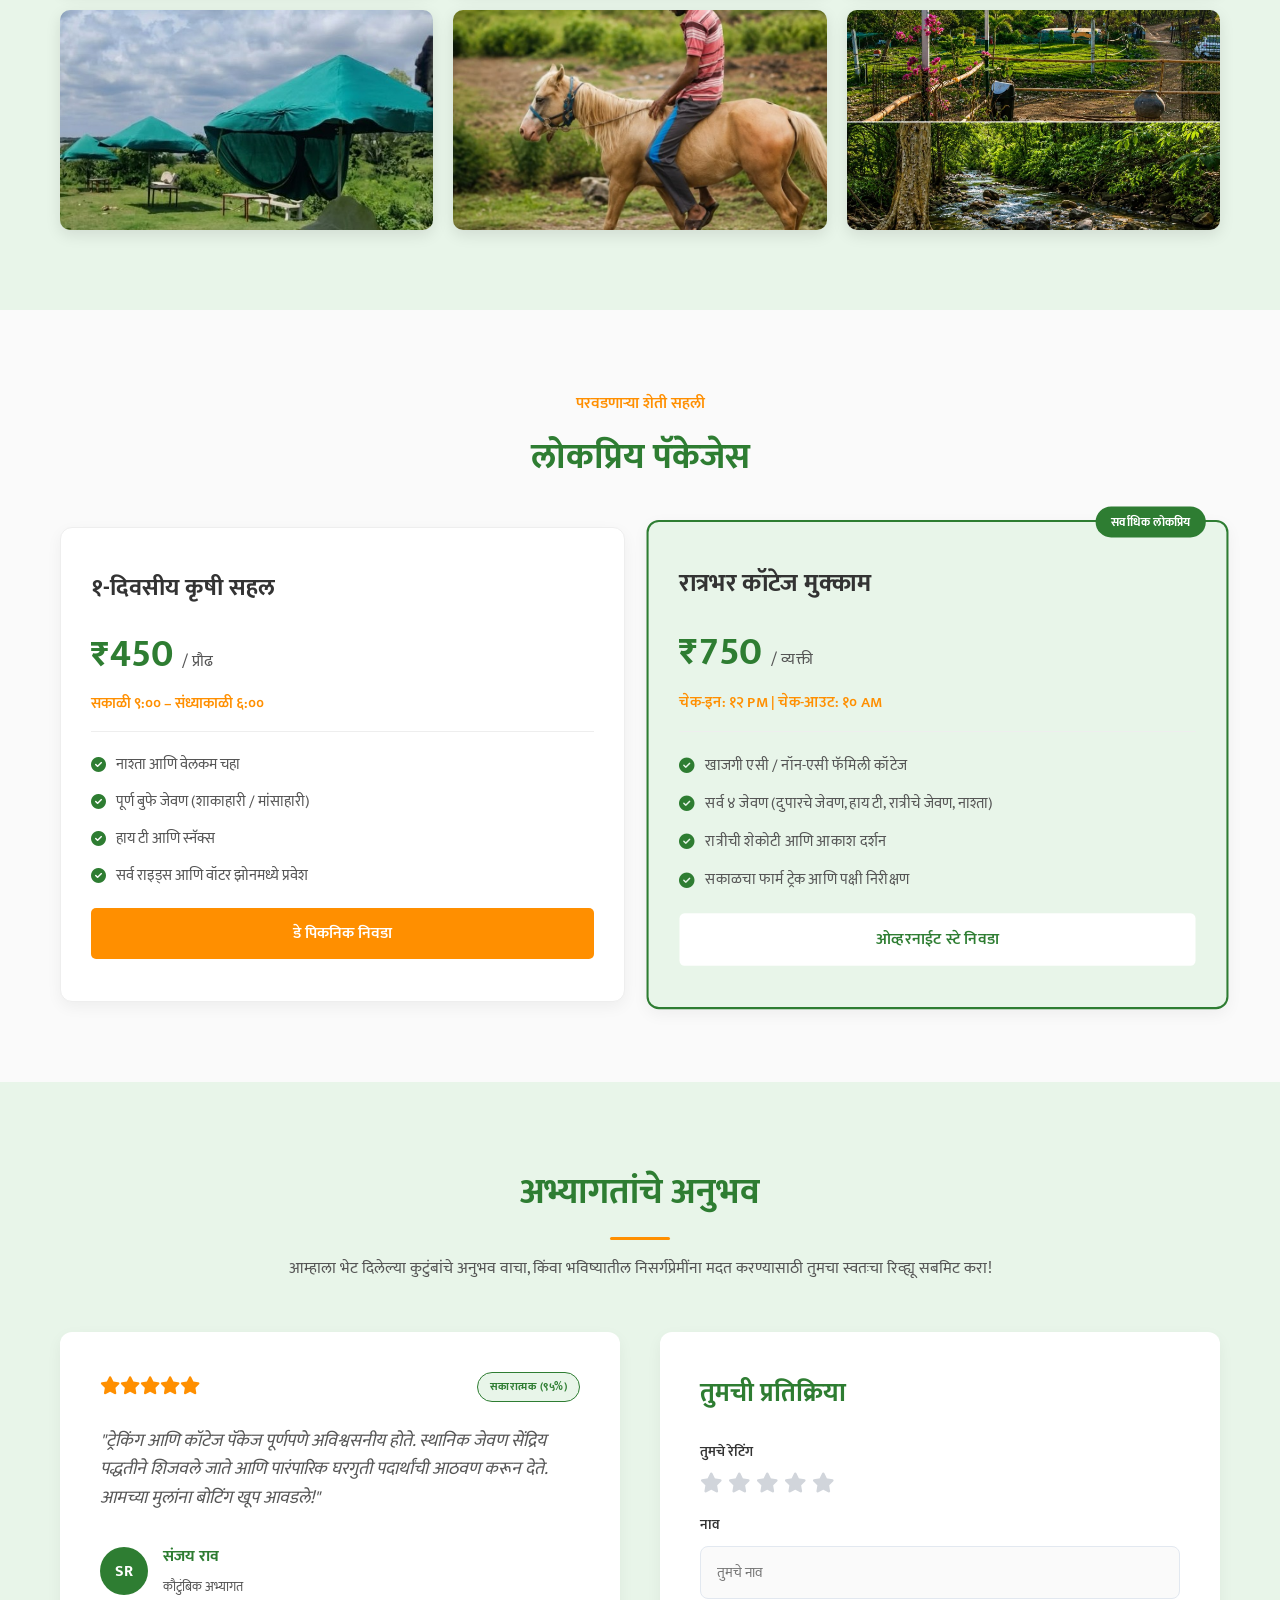
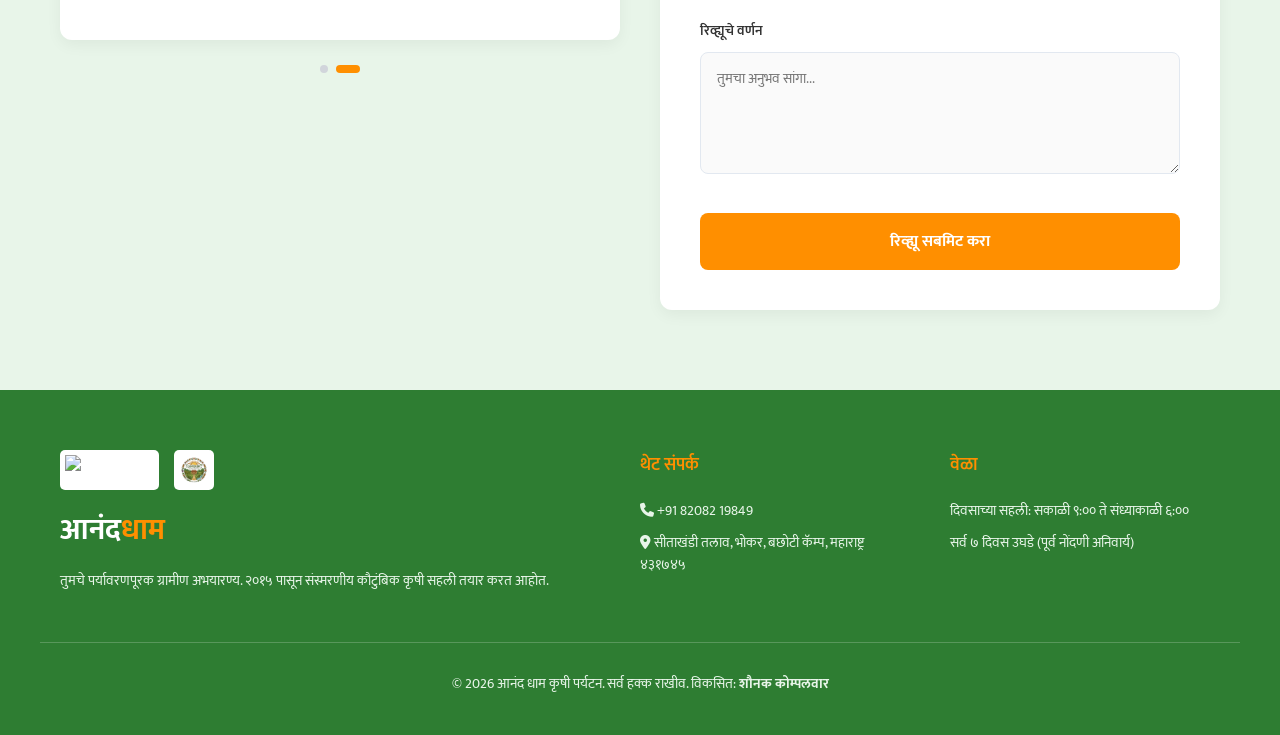
==== commit 3871da39: "Update marathi.html" ====
--- a/marathi.html
+++ b/marathi.html
@@ -289,7 +289,7 @@
         
         <!-- New AI Bot Widget Button -->
         <a href="#" class="float-btn ai-bot-btn" title="Chat with AI" id="ai-chat-toggle">
-            <img src="https://images.unsplash.com/photo-1594389561214-f8c52d4550fa?q=80&w=687&auto=format&fit=crop&ixlib=rb-4.1.0&ixid=M3wxMjA3fDB8MHxwaG90by1wYWdlfHx8fGVufDB8fHx8fA%3D%3D" alt="AI Assistant">
+            <img src="Images/Logo/Logo.jpg" alt="AI Assistant">
         </a>
     </div>
 
@@ -297,7 +297,7 @@
     <div class="ai-chat-container" id="ai-chat-container">
         <div class="ai-chat-header">
             <div class="ai-chat-profile">
-                <img src="https://images.unsplash.com/photo-1594389561214-f8c52d4550fa?q=80&w=687&auto=format&fit=crop&ixlib=rb-4.1.0&ixid=M3wxMjA3fDB8MHxwaG90by1wYWdlfHx8fGVufDB8fHx8fA%3D%3D" alt="AI Guide">
+                <img src="Images/Logo/Logo.jpg" alt="AI Guide">
                 <div>
                     <h4>Anand Dham Assistant</h4>
                     <span class="online-status"><i class="fas fa-circle"></i> Online</span>
